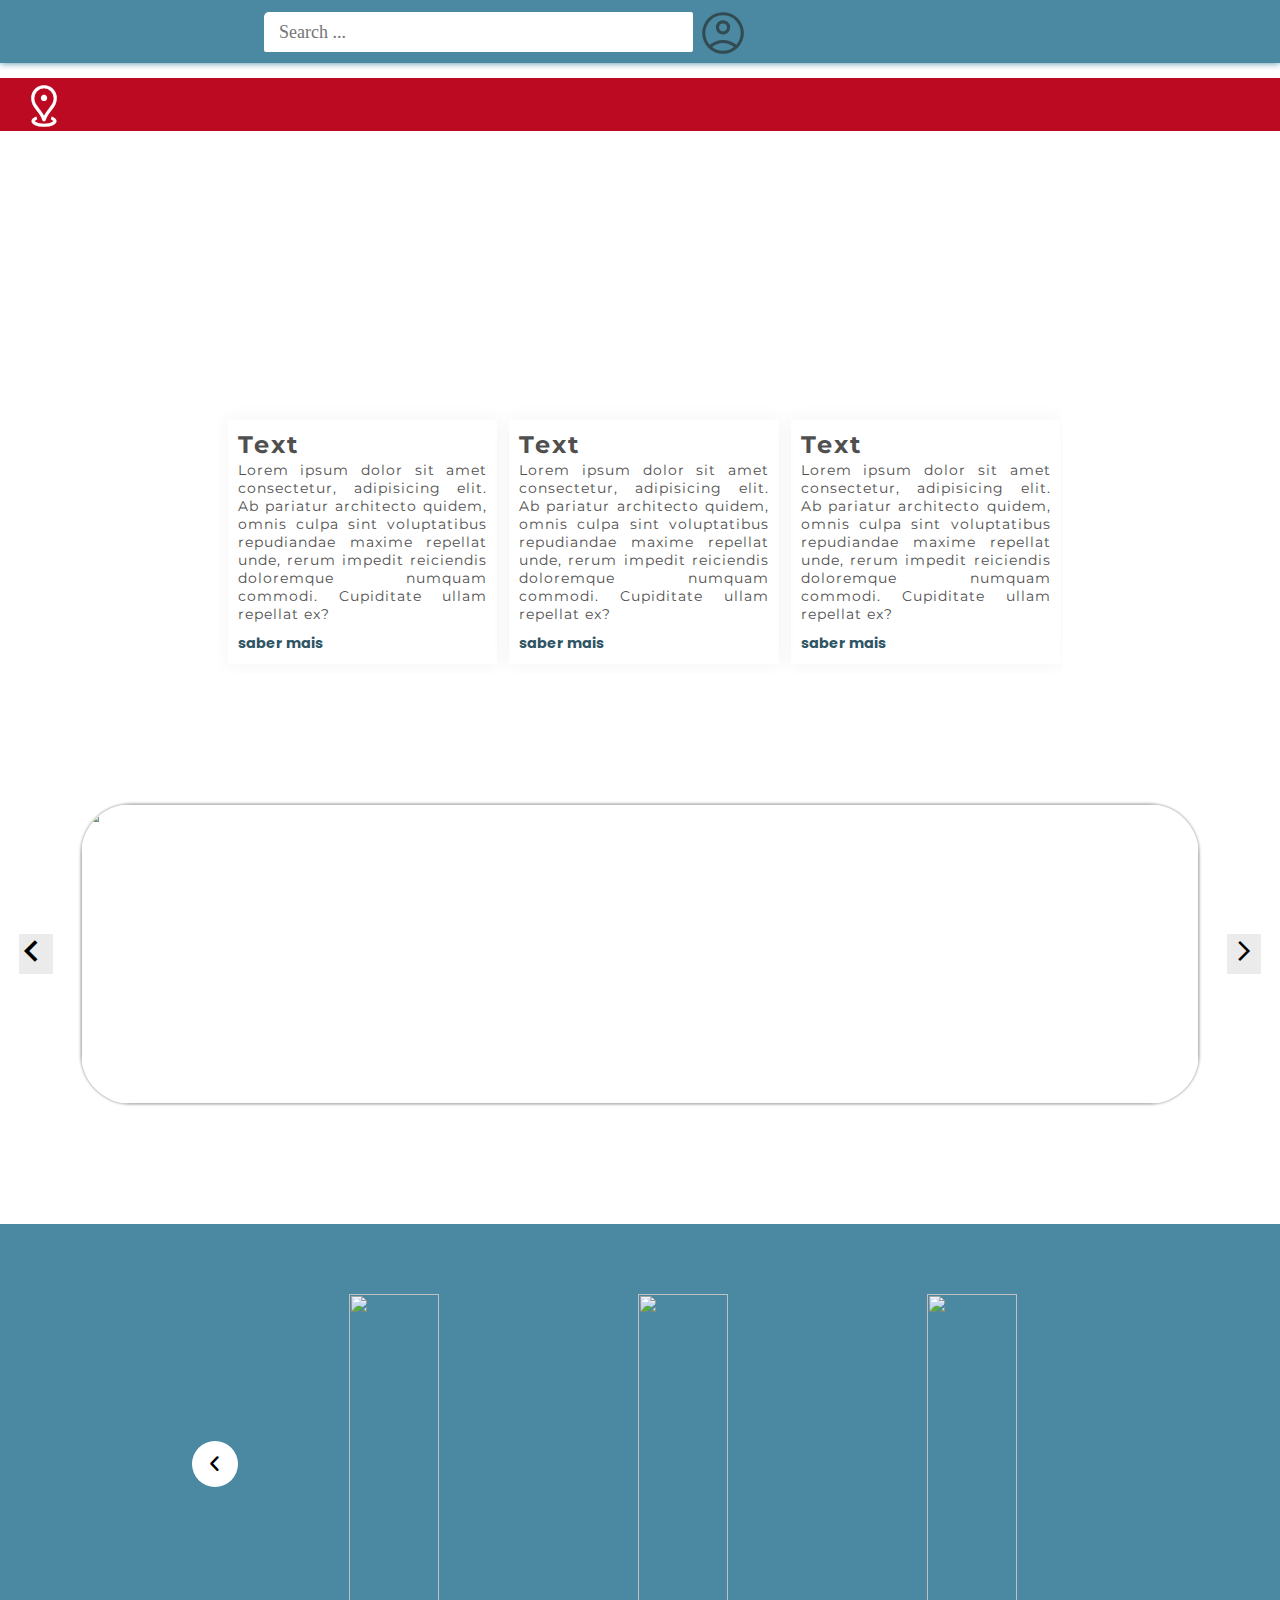
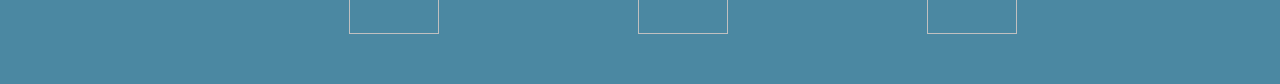
==== Projeto/Index.html @ 2bac86ca "Finallização do `Projeto" ====
<!DOCTYPE html>
<html lang="pt-br">

<head>
  <meta charset="UTF-8">
  <meta name="viewport" content="width=device-width, initial-scale=1.0">
  <title>iFitness</title>
  <link rel="stylesheet" href="https://fonts.googleapis.com/css2?family=Material+Symbols+Outlined:opsz,wght,FILL,GRAD@48,400,0,-25" />
  <link rel="stylesheet" href="css/main.css">
  <link rel="stylesheet" href="https://cdnjs.cloudflare.com/ajax/libs/font-awesome/6.2.0/css/all.min.css">
</head>

<body>
  <header class="cabeçalho">
    <nav class="n1">
      <div class="funcoes">
        <div class="PesuisaConta">
          <div class="barraDePesquisa">
            <input id="inputTexto" type="text" placeholder="Search ...">
            <i class="iPesquisa"></i>
          </div>
          <div class="lista"></div>
          <div class="icons">
            <span class="conta material-symbols-outlined">
              account_circle
            </span>
            <div class="teste">
              <span class="fone material-symbols-outlined">
                headset_mic
              </span>
              <a href="loja.html">
                <span class="bolsa material-symbols-outlined">
                  local_mall
                </span>
              </a>
            </div>
          </div>
        </div>
      </div>
    </nav>
    <nav class="n2">
      <div class="menuLocalizacao">
        <span class="distancia material-symbols-outlined">
          distance
        </span>
      </div>
    </nav>
  </header>
  <main>
    <section class="cards">
      <article class="artigoCards">
        <div class="imgCards">
          <div class="figureCards">
            <img src="#" alt="">
          </div>
          <div class="bodyCards">
            <h2>Text</h2>
            <p>
              Lorem ipsum dolor sit amet consectetur, adipisicing elit. Ab pariatur architecto quidem, omnis culpa sint voluptatibus repudiandae maxime repellat unde, rerum impedit reiciendis doloremque numquam commodi. Cupiditate ullam repellat ex?
            </p>
            <a href="#" class="maisCards">
              saber mais
              <span class="spanCards">
              </span>
            </a>
          </div>
        </div>
      </article>
      <article class="artigoCards">
        <div class="imgCards">
          <div class="figureCards">
            <img src="#" alt="">
          </div>
          <div class="bodyCards">
            <h2>Text</h2>
            <p>
              Lorem ipsum dolor sit amet consectetur, adipisicing elit. Ab pariatur architecto quidem, omnis culpa sint voluptatibus repudiandae maxime repellat unde, rerum impedit reiciendis doloremque numquam commodi. Cupiditate ullam repellat ex?
            </p>
            <a href="#" class="maisCards">
              saber mais
              <span class="spanCards">
              </span>
            </a>
          </div>
        </div>
      </article>
      <article class="artigoCards">
        <div class="imgCards">
          <div class="figureCards">
            <img src="#" alt="">
          </div>
          <div class="bodyCards">
            <h2>Text</h2>
            <p>
              Lorem ipsum dolor sit amet consectetur, adipisicing elit. Ab pariatur architecto quidem, omnis culpa sint voluptatibus repudiandae maxime repellat unde, rerum impedit reiciendis doloremque numquam commodi. Cupiditate ullam repellat ex?
            </p>
            <a href="#" class="maisCards">
              saber mais
              <span class="spanCards">
              </span>
            </a>
          </div>
        </div>
      </article>
    </section>

    <section>
      <div class="cardSlide">
        <div class="nav">
          <button onclick="goPrev()">
            <span class="prev material-symbols-outlined">
              arrow_back_ios
            </span>
          </button>
        </div>
        <div class="main">
          <img src="https://picsum.photos/id/236/1000/500" class="slide" alt="">
          <img src="https://picsum.photos/id/237/1000/500" class="slide" alt="">
          <img src="https://picsum.photos/id/238/1000/500" class="slide" alt="">
          <img src="https://picsum.photos/id/239/1000/500" class="slide" alt="">
        </div>
        <div class="nav">
          <button onclick="goNext()">
            <span class="next material-symbols-outlined">
              arrow_forward_ios
            </span>
          </button>
        </div>
      </div>
    </section>
    <section class="carrosselSlide">
      <div class="wrapper">
        <i id="left" class="fa-solid fa-angle-left"></i>
        <div class="carousel">
          <img src="https://www.corpoevidasuplementos.com.br/images/products/full/14399-whey-protein-concentrado-sabor-baunilha-450g-dux-nutrition.1665502648.jpg" alt="">
          <img src="https://blogeducacaofisica.com.br/wp-content/uploads/2022/06/suplementos-para-iniciantes.jpg" alt="">
          <img src="https://evertonbottega.com.br/wp-content/uploads/2022/08/suplementos.jpeg" alt="">
          <img src="https://encrypted-tbn0.gstatic.com/images?q=tbn:ANd9GcT_LubvS1jydhisNkFHPip2g3XSVmkGTp81RLeDXQehvGR_XKpSfCJwDu4Ih0-zl4a7MHQ&usqp=CAU" alt="">
          <img src="https://encrypted-tbn0.gstatic.com/images?q=tbn:ANd9GcRiEPxxedAzx6Y5Kxstpsn1Obbr2Eu01ClzWHvXaUZpS6yRurOuN1S-eD5UZkhOpUXBqzY&usqp=CAU" alt="">
          <img src="https://encrypted-tbn0.gstatic.com/images?q=tbn:ANd9GcTRXtSTVnu31dNXS4cdWlYtSelgCutHH_pAHg&usqp=CAU" alt="">
          <img src="https://encrypted-tbn0.gstatic.com/images?q=tbn:ANd9GcQgZyIq_RM4-lsydn1y3ZNF5PbzPxT0SKuECg&usqp=CAU" alt="">
          <img src="https://upload.wikimedia.org/wikipedia/commons/c/c9/RONNIE_COLEMAN.jpg" alt="">
          <img src="https://encrypted-tbn0.gstatic.com/images?q=tbn:ANd9GcTAHyltEbISGV0LzEZI76D0NY1WZaveJQFsHD3l1bkHV9WJ8CDp7jPLZuJAFtkBBXRuQ18&usqp=CAU" alt="">
        </div>
        <i id="right" class="fa-solid fa-angle-right"></i>
      </div>
    </section>
  </main>
  <script src="script/script.js"></script>
  <script src="https://kit.fontawesome.com/65f22fe718.js" crossorigin="anonymous"></script>
</body>

</html>
---- Projeto/css/main.css ----
@charset "UTF-8";
@import url('https://fonts.googleapis.com/css2?family=Poppins:wght@300&display=swap');
@import url('https://fonts.googleapis.com/css2?family=Montserrat&family=Poppins:wght@300&display=swap');

:root {
  --azul: #4B88A2;
  --vermelho: #BB0A21;
  --poppins: 'Poppins', sem serifa;
  --montserrat: 'Montserrat', sans-serif;
}

* {
  margin: 0px;
  padding: 0px;
  font-family: 'Times New Roman', Times, serif;
}

body {
  overflow-x: hidden;
}

header.cabeçalho {
  max-width: 100%;
  height: 180px;
}

nav.n1 {
  background-color: var(--azul);
  box-shadow: 0px 0px 7px var(--azul);
  width: 100%;
  height: 63px;
  display: flex;
}

div.funcoes {
  display: flex;
  width: 100%;
  height: 63px;
}

div.PesuisaConta {
  display: flex;
  margin: 8px 0px 0px 254px;
}

div.barraDePesquisa {
  background: #ffffff;
  padding: 10px;
  display: flex;
  align-items: center;
  justify-content: center;
  border-radius: 5px 2px 2px 2px;
  width: 409px;
  height: 20px;
  margin-top: 4px;
  margin-left: 10px;
}

input#inputTexto {
  font-size: 18px;
  border: none;
  outline: none;
  padding: 5px;
  width: 400px;
}

i.iPesquisa {
  color: var(--azul);
  font-size: 25px;
}

div.lista {
  padding: 10px;
  background: white;
  border-radius: 0 0 7px 7px;
  display: none;
  max-height: 200px;
  overflow-y: auto;
}

.icons {
  display: flex;
}

div.teste {
  margin-left: 600px;
}

span.conta {
  font-size: 50px;
  color: #324b52;
  margin-left: 5px;
  cursor: pointer;
}

a.home {
  text-decoration: none;
}

span.home {
  font-size: 50px;
  color: #324b52;
  cursor: pointer;
}

span.fone {
  font-size: 50px;
  color: #324b52;
  cursor: pointer;
}

span.bolsa {
  font-size: 50px;
  color: #324b52;
  cursor: pointer;
}

nav.n2 {
  background-color: var(--vermelho);
  width: 100%;
  max-height: 81px;
  margin: 15px auto;
  display: flex;
}

div.menuLocalizacao {
  display: flex;
  width: 97%;
  margin: 0 auto;
}

span.distancia {
  font-size: 50px;
  color: #ffffff;
  margin: 3px 0px 0px 0px;
  cursor: pointer;
}

section.cards {
  display: flex;
  max-width: 66%;
  margin: 30px auto;
  overflow:hidden;
}

article.artigoCards {
  margin: 10px;
}

div.figureCards {
  background-image: url("https://img.freepik.com/fotos-premium/suplementos-esportivos-e-halteres-fechados-em-um-fundo-escuro-composicao-plana-com-proteina-e_179738-951.jpg?w=2000");
  background-position: center;
  background-size: cover;
  background-repeat: no-repeat;
  height: 200px;
  width: 100%;
  border-radius: 10px 10px 0px 0px;
}

div.bodyCards {
  width: 95.5%;
  text-align: justify;
  margin: 0px auto;
  box-shadow: 0px 0px 20px #f3f3f3;
  padding: 10px;
}

div.bodyCards h2 {
  color: #504f4f;
  font-family: var(--montserrat);
  letter-spacing: 2px;
}

div.bodyCards  p {
  color: #504f4f;
  font-family: var(--montserrat);
  letter-spacing: 1px;
  font-size: .9rem;
  margin: 2px 0px 10px 0px;
}

a.maisCards {
  color: #2f5565;
  font-family: var(--poppins);
  text-decoration: none;
  font-size: .9rem;
  font-weight:  bolder;
}

a.maisCards:hover {
  text-decoration: underline;
}

div.cardSlide {
  display: flex;
  margin: 20px auto;
  width: 97%;
  height: 500px;
  text-align: center;
  align-items: center;
}

div.main {
  width: 90%;
  height: 300px;
  margin: 20px auto;
  box-shadow: 0px 0px 3px grey;
  position: relative;
  overflow: hidden;
  border-radius: 50px;
}

img.slide {
  width: 100%;
  height: 100%;
  transition: 1s;
  position: absolute;
}

div.nav {
  text-align: center;
}

div.nav button {
  font-size: 25px;
  padding: 5px;
  text-decoration: none;
  background-color: rgba(128, 128, 128, 0.162);
  border: none;
  text-align: center;
  align-items: center;
}

span.prev {
  font-weight: bolder;
  cursor: pointer;
}

span.next {
  cursor: pointer;
}

section.carrosselSlide {
  background-color: var(--azul);
  width: 100%;
  height: 100%;
  padding-top: 50px;
  padding-bottom: 30px;
  text-align: center;
  align-items: center;
}

div.wrapper {
  width:70%;
  margin: 20px auto;
  position: relative;
  display: flex;
  align-items: center;
}

div.wrapper i {
  height: 46px;
  width: 46px;
  font-size: 1.2rem;
  cursor: pointer;
  text-align: center;
  line-height: 46px;
  background-color: #fff;
  border-radius: 50%;
}

div.wrapper i:last-child {
  left: 1110px;
  display: none;
}

div.wrapper div.carousel {
  font-size: 0px;
  overflow: hidden;
  cursor: pointer;
  white-space: nowrap;
  scroll-behavior: smooth;
  margin: 0 auto;
  width: 90%;
  height: 100%;
}

div.carousel.dragging {
  cursor: grab;
  scroll-behavior: auto;
}

div.carousel.dragging img {
  pointer-events: none;
}

div.carousel img {
  height: 340px;
  object-fit: cover;
  margin-left: 20px;
  width: calc(100% / 3);
  border-radius: 13px;
}

div.carousel img:first-child {
  margin-left: 0px;
}

/* TELA DE VENDAS */

section.telaVendas {
  max-width: 97%;
  height: 650px;
  margin: 20px auto;
  display: flex;
  box-shadow: 2px 2px 4px grey;
}

div.imgVenda {
  width: 60%;
  height: 100%;
  position: relative;
}

div.imgVenda img {
  width: 100%;
  height: 100%;
  object-fit: cover;
  object-position: top center;
}

div.imgPVenda {
  position: absolute;
  top: 0;
  left: 0;
  width: 20%;
  margin: 10px;
  box-shadow: 0px 0px 2px rgb(124, 124, 124);
}

div.imgPVenda img {
  margin-bottom: 5px;
}

div.bodyVenda {
  width: 40%;
  height: 100%;
}

div.descricaoVenda {
  padding: 10px;
  display: flex;
  text-align: left;
  align-items: baseline;
  position: relative;
}

div.textDescricao h3 {
  text-align: left;
  align-items: center;
  color: var(--azul);
  margin: 0px 10px;
  font-family: var(--poppins);
}

div.icon {
  text-align: center;
  align-items: center;
}

div.icon i.i1 {
  color: var(--vermelho);
  font-size: 1.5rem;
  font-weight: lighter;
  cursor: pointer;
}

div.icon i.i2 {
  color: var(--vermelho);
  font-size: 1.5rem;
  cursor: pointer;
}

div.icon i.i1:hover {
  font-weight: bolder;
  cursor: pointer;
}

div.starDescricao {
  margin-left: 20px;
  margin-top: 10px;
  text-align: left;
  cursor: pointer;
}

div.starDescricao i {
  color: #ffffff;
  font-weight: lighter;
  cursor: pointer;
}

div.starDescricao i:hover {
  color: yellow;
  font-weight: bolder;
  cursor: pointer;
}

div.preco {
  margin-top: 10px;
  text-align: left;
  display: flex;
  align-items: center;
}

div.preco i {
  color: var(--vermelho);
  font-size: 1.5rem;
  margin-right: 10px;
}

div.preco span {
  color: #324b52;
  font-size: 2rem;
  font-weight: bold;
  font-family: var(--montserrat);
}

div.modelos {
  text-align: left;
  padding: 20px;
}

div.modelos p {
  text-align: left;
  color: #324b52;
  margin-bottom: 10px;
  font-family: var(--montserrat);
}

div.imgModelos {
  text-align: left;
  width: 100%;
  display: flex;
  height: 60px;
}

div.imgModelos img {
  width: 50px;
  height: 50px;
  border-radius: 50%;
  margin-left: 10px;
  border: 2px solid black;
}

div.tamanho {
  text-decoration: none;
  border: none;
  margin-top: 20px;
}

div.tamanho span {
  background-color: #d5d5d5;
  border-radius: 50%;
  margin-left: 15px;
  padding: 10px;
}

div.tamanho span:hover {
  border: 2px solid var(--vermelho);
  margin-left: 12px;
}
div.final {
  padding-left: 20px;
  text-align: left;
}

div.comprar {
  display: flex;
}

div.comprar button {
  border: 1px solid white;
  background-color: var(--vermelho);
  color: white;
  padding: 10px;

  cursor: pointer;
}

button.b1 {
  margin-right: 10px;
  font-weight: bold;
  font-family: var(--montserrat);
  letter-spacing: 2px;
  text-transform: uppercase;
}

div.textoFinal {
  margin-top: 10px;
  text-align: left;
  align-items: baseline;
}

div.textoFinal p {
  font-family: var(--montserrat);
  color: #324b52;
}
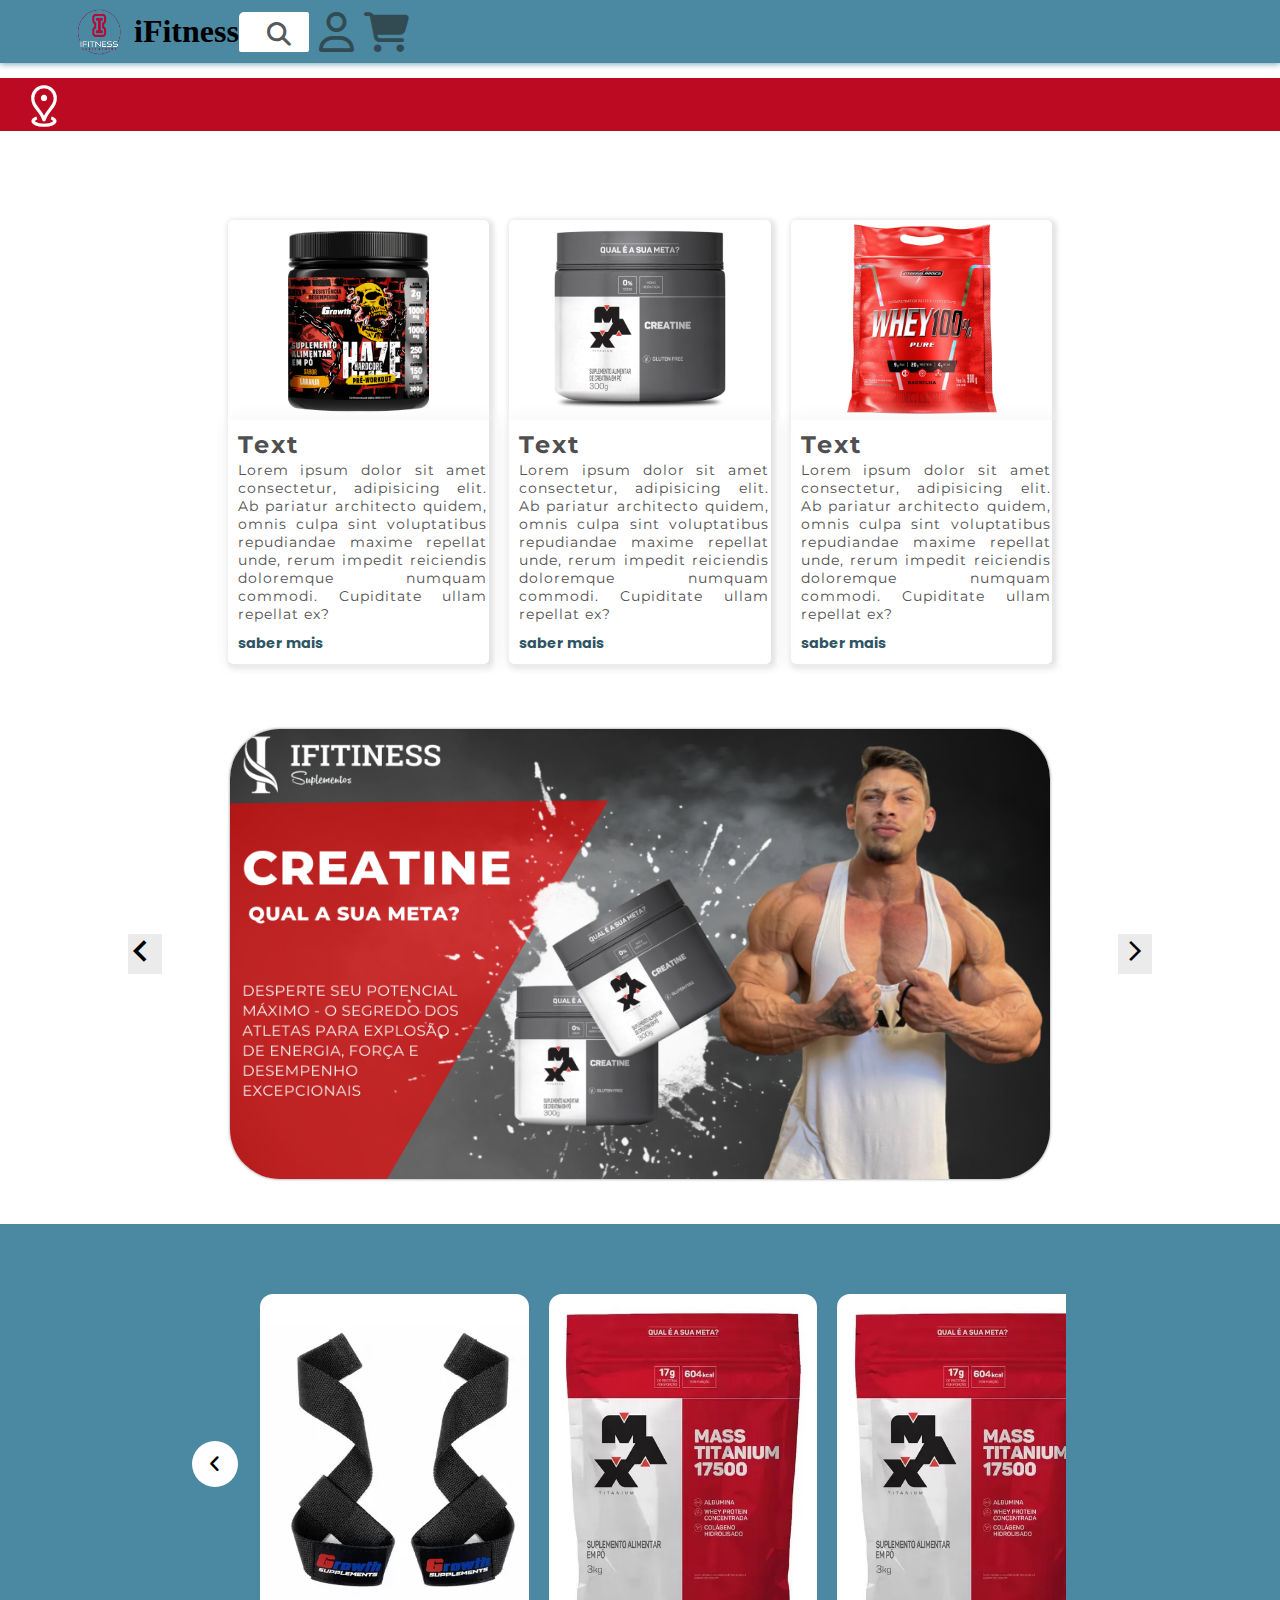
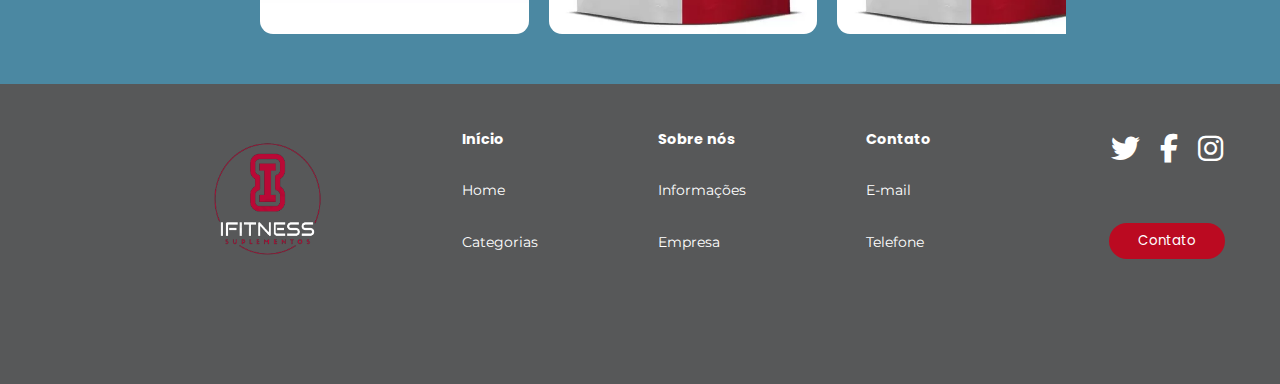
==== commit 953d2cf3: "Alterações" ====
--- a/Projeto/Index.html
+++ b/Projeto/Index.html
@@ -14,26 +14,31 @@
   <header class="cabeçalho">
     <nav class="n1">
       <div class="funcoes">
+        <div class="logo">
+          <img class="logo" src="img/Logo.png" alt="Logo do site">  
+          <h1>iFitness</h1>  
+        </div>
         <div class="PesuisaConta">
           <div class="barraDePesquisa">
             <input id="inputTexto" type="text" placeholder="Search ...">
-            <i class="iPesquisa"></i>
-          </div>
-          <div class="lista"></div>
+            <a class="search-btn" href="#">
+              <i class="fa-solid fa-magnifying-glass"></i>
+            </a>
+          </div>
           <div class="icons">
-            <span class="conta material-symbols-outlined">
-              account_circle
-            </span>
-            <div class="teste">
+            <i class="conta fa-regular fa-user"></i>
+            <a href="compra.html">
+              <i class="carrinho fa-solid fa-cart-shopping"></i>
+            </a>
+            
+            <!-- <div class="teste">
               <span class="fone material-symbols-outlined">
                 headset_mic
               </span>
-              <a href="loja.html">
-                <span class="bolsa material-symbols-outlined">
-                  local_mall
-                </span>
-              </a>
-            </div>
+              <span class="bolsa material-symbols-outlined">
+                local_mall
+              </span>
+            </div> -->
           </div>
         </div>
       </div>
@@ -50,7 +55,7 @@
     <section class="cards">
       <article class="artigoCards">
         <div class="imgCards">
-          <div class="figureCards">
+          <div class="figureCards1">
             <img src="#" alt="">
           </div>
           <div class="bodyCards">
@@ -68,7 +73,7 @@
       </article>
       <article class="artigoCards">
         <div class="imgCards">
-          <div class="figureCards">
+          <div class="figureCards2">
             <img src="#" alt="">
           </div>
           <div class="bodyCards">
@@ -86,7 +91,7 @@
       </article>
       <article class="artigoCards">
         <div class="imgCards">
-          <div class="figureCards">
+          <div class="figureCards3">
             <img src="#" alt="">
           </div>
           <div class="bodyCards">
@@ -114,10 +119,10 @@
           </button>
         </div>
         <div class="main">
-          <img src="https://picsum.photos/id/236/1000/500" class="slide" alt="">
-          <img src="https://picsum.photos/id/237/1000/500" class="slide" alt="">
-          <img src="https://picsum.photos/id/238/1000/500" class="slide" alt="">
-          <img src="https://picsum.photos/id/239/1000/500" class="slide" alt="">
+          <img src="img/imgRamon.png" class="slide" alt="">
+          <img src="img/imgBalanca.png" class="slide" alt="">
+          <img src="img/imgCopo.png" class="slide" alt="">
+          <img src="img/imgScoop.webp" class="slide" alt="">
         </div>
         <div class="nav">
           <button onclick="goNext()">
@@ -132,20 +137,67 @@
       <div class="wrapper">
         <i id="left" class="fa-solid fa-angle-left"></i>
         <div class="carousel">
-          <img src="https://www.corpoevidasuplementos.com.br/images/products/full/14399-whey-protein-concentrado-sabor-baunilha-450g-dux-nutrition.1665502648.jpg" alt="">
-          <img src="https://blogeducacaofisica.com.br/wp-content/uploads/2022/06/suplementos-para-iniciantes.jpg" alt="">
-          <img src="https://evertonbottega.com.br/wp-content/uploads/2022/08/suplementos.jpeg" alt="">
-          <img src="https://encrypted-tbn0.gstatic.com/images?q=tbn:ANd9GcT_LubvS1jydhisNkFHPip2g3XSVmkGTp81RLeDXQehvGR_XKpSfCJwDu4Ih0-zl4a7MHQ&usqp=CAU" alt="">
-          <img src="https://encrypted-tbn0.gstatic.com/images?q=tbn:ANd9GcRiEPxxedAzx6Y5Kxstpsn1Obbr2Eu01ClzWHvXaUZpS6yRurOuN1S-eD5UZkhOpUXBqzY&usqp=CAU" alt="">
-          <img src="https://encrypted-tbn0.gstatic.com/images?q=tbn:ANd9GcTRXtSTVnu31dNXS4cdWlYtSelgCutHH_pAHg&usqp=CAU" alt="">
-          <img src="https://encrypted-tbn0.gstatic.com/images?q=tbn:ANd9GcQgZyIq_RM4-lsydn1y3ZNF5PbzPxT0SKuECg&usqp=CAU" alt="">
-          <img src="https://upload.wikimedia.org/wikipedia/commons/c/c9/RONNIE_COLEMAN.jpg" alt="">
-          <img src="https://encrypted-tbn0.gstatic.com/images?q=tbn:ANd9GcTAHyltEbISGV0LzEZI76D0NY1WZaveJQFsHD3l1bkHV9WJ8CDp7jPLZuJAFtkBBXRuQ18&usqp=CAU" alt="">
+          <img src="img/imgStrep.webp" alt="">
+          <img src="img/imgSuplemento.webp" alt="">
+          <img src="img/imgSuplemento.webp" alt="">
+          <img src="img/imgWhey.webp" alt="">
+          <img src="img/imgScoop.webp" alt="">
+          <img src="img/imgWheyProtein.jpg" alt="">
+          <img src="img/imgWheyPure.jpg" alt="">
+          <img src="img/imgCopo.png" alt="">
+          <img src="img/imgPreTreino.png" alt="">
         </div>
         <i id="right" class="fa-solid fa-angle-right"></i>
       </div>
     </section>
   </main>
+  <footer class="footer">
+    
+      <div class="rodapé">
+        <div class="Logo">
+          <img src="img/Logo.png" alt="">
+        </div>
+        <div class="inicio">
+          <h3>
+            Início
+          </h3>
+          <a href="#">Home</a>
+          <a href="#">Categorias</a>
+        </div>
+        <div class="inicio">
+          <h3>
+            Sobre nós
+          </h3>
+          <a href="#">Informações</a>
+          <a href="#">Empresa</a>
+        </div>
+        <div class="inicio">
+          <h3>
+            Contato
+          </h3>
+          <a href="">E-mail</a>
+          <a href="">Telefone</a>
+        </div>
+        <div class="Contatos">
+          <div class="RedesSociais">
+            <div class="Twitter">
+              <i class="fa-brands fa-twitter"></i>
+            </div>
+            <div class="Facebook">
+              <i class="fa-brands fa-facebook-f"></i>
+            </div>
+            <div class="Instagram">
+              <i class="fa-brands fa-instagram"></i>
+            </div>
+          </div>
+          <div>
+            <button>
+              Contato
+            </button>
+          </div>
+        </div>
+      </div>
+  </footer>
   <script src="script/script.js"></script>
   <script src="https://kit.fontawesome.com/65f22fe718.js" crossorigin="anonymous"></script>
 </body>
--- a/Projeto/css/main.css
+++ b/Projeto/css/main.css
@@ -5,6 +5,7 @@
 :root {
   --azul: #4B88A2;
   --vermelho: #BB0A21;
+  --cinza: #575859;
   --poppins: 'Poppins', sem serifa;
   --montserrat: 'Montserrat', sans-serif;
 }
@@ -29,31 +30,40 @@
   box-shadow: 0px 0px 7px var(--azul);
   width: 100%;
   height: 63px;
-  display: flex;
+  align-items: center;
 }
 
 div.funcoes {
-  display: flex;
-  width: 100%;
+  width: 90%;
   height: 63px;
+  margin: 0 auto;
+  display: flex;
+  align-items: center;
+}
+
+div.logo {
+  height: 60px;
+  align-items: center;
+  display: flex;
+}
+
+img.logo {
+  height: 60px;
+  width: 60px;
+  margin: 5px;
 }
 
 div.PesuisaConta {
-  display: flex;
-  margin: 8px 0px 0px 254px;
+  margin: 10px 0px;
+  /* margin-left: 80%; */
+  display: flex;
 }
 
 div.barraDePesquisa {
   background: #ffffff;
   padding: 10px;
-  display: flex;
-  align-items: center;
-  justify-content: center;
   border-radius: 5px 2px 2px 2px;
-  width: 409px;
   height: 20px;
-  margin-top: 4px;
-  margin-left: 10px;
 }
 
 input#inputTexto {
@@ -61,22 +71,42 @@
   border: none;
   outline: none;
   padding: 5px;
-  width: 400px;
-}
-
-i.iPesquisa {
-  color: var(--azul);
-  font-size: 25px;
-}
-
-div.lista {
+  width: 0px;
+  transition: 0.4s;
+  text-decoration: none;
+  height: 20px
+}
+
+a.search-btn {
+  color: #333;
+  float: right;
+  width: 40px;
+  height: 40px;
+  align-items: center;
+  transition: 5s;
+  text-align: center;
+  align-items: center;
+  text-decoration: none;
+}
+
+a.search-btn i {
+  color: var(--cinza);
+  font-size: 1.5rem;
+}
+
+div.barraDePesquisa:hover > input#inputTexto {
+  width: 246px;
+  padding: 0 6px;
+}
+
+/* div.lista {
   padding: 10px;
   background: white;
   border-radius: 0 0 7px 7px;
   display: none;
   max-height: 200px;
   overflow-y: auto;
-}
+} */
 
 .icons {
   display: flex;
@@ -86,10 +116,17 @@
   margin-left: 600px;
 }
 
-span.conta {
-  font-size: 50px;
-  color: #324b52;
-  margin-left: 5px;
+i.conta {
+  font-size: 2.5rem;
+  color: #324b52;
+  margin-left: 10px;
+  cursor: pointer;
+}
+
+i.carrinho {
+  font-size: 2.5rem;
+  color: #324b52;
+  margin-left: 10px;
   cursor: pointer;
 }
 
@@ -141,16 +178,38 @@
   max-width: 66%;
   margin: 30px auto;
   overflow:hidden;
-}
+ }
 
 article.artigoCards {
   margin: 10px;
-}
-
-div.figureCards {
-  background-image: url("https://img.freepik.com/fotos-premium/suplementos-esportivos-e-halteres-fechados-em-um-fundo-escuro-composicao-plana-com-proteina-e_179738-951.jpg?w=2000");
+  border-radius: 5px;
+  box-shadow: 2px 2px 5px 3px #e5e4e4;
+}
+
+div.figureCards1 {
+  background-image: url("../img/imgPreTreino.png");
   background-position: center;
-  background-size: cover;
+  background-size: contain;
+  background-repeat: no-repeat;
+  height: 200px;
+  width: 100%;
+  border-radius: 10px 10px 0px 0px;
+}
+
+div.figureCards2 {
+  background-image: url("../img/imgCreatina.jpg");
+  background-position: center;
+  background-size: contain;
+  background-repeat: no-repeat;
+  height: 200px;
+  width: 100%;
+  border-radius: 10px 10px 0px 0px;
+}
+
+div.figureCards3 {
+  background-image: url("../img/imgWhey.webp");
+  background-position: center;
+  background-size: contain;
   background-repeat: no-repeat;
   height: 200px;
   width: 100%;
@@ -194,15 +253,15 @@
 div.cardSlide {
   display: flex;
   margin: 20px auto;
-  width: 97%;
+  width: 80%;
   height: 500px;
   text-align: center;
   align-items: center;
 }
 
 div.main {
-  width: 90%;
-  height: 300px;
+  width: 80%;
+  height: 450px;
   margin: 20px auto;
   box-shadow: 0px 0px 3px grey;
   position: relative;
@@ -213,6 +272,7 @@
 img.slide {
   width: 100%;
   height: 100%;
+  object-position: center;
   transition: 1s;
   position: absolute;
 }
@@ -305,6 +365,114 @@
 div.carousel img:first-child {
   margin-left: 0px;
 }
+
+footer.footer {
+  background-color: var(--cinza);
+  width: 100%;
+  height: 300px;
+}
+
+div.rodapé {
+  display: flex;
+  text-align: center;
+  width: 70%;
+  margin: 0 auto;
+}
+
+div.Logo {
+  margin: 40px 40px 40px 0px;
+}
+
+div.Logo img {
+  height: 150px;
+  width: 150px;
+}
+
+div.inicio {
+  display: grid;
+  text-align: left;
+  margin: 40px 40px 40px 80px;
+}
+
+div.inicio h3 {
+  color: white;
+  font-family: var(--poppins);
+  font-size: .9rem;
+  line-height: 30px;
+}
+
+div.inicio a {
+  text-decoration: none;
+  color: white;
+  font-family: var(--montserrat);
+  font-size: .9rem;
+  line-height: 30px;
+}
+
+div.inicio a:hover {
+  text-decoration: underline;
+}
+
+div.Contatos {
+  display: grid;
+  padding-top: 10px;
+  text-align: center;
+  margin-left: 100px;
+}
+
+div.RedesSociais {
+  display: flex;
+  margin: 40px 40px 0px 40px;
+}
+
+div.Twitter {
+  margin-right: 20px;
+  cursor: pointer;
+}
+
+div.Facebook {
+  margin-right: 20px;
+  cursor: pointer;
+}
+
+div.Instagram {
+  cursor: pointer;
+}
+
+div.Twitter i:hover {
+  color: var(--vermelho);
+  transition: .3s;
+}
+
+div.Facebook i:hover {
+  color: var(--vermelho);
+  transition: .3s;
+}
+
+div.Instagram i:hover {
+  color: var(--vermelho);
+  transition: .3s;
+}
+
+div.RedesSociais i {
+  color: white;
+  font-size: 1.8rem;
+}
+
+div.Contatos button {
+  background-color: var(--vermelho);
+  color: white;
+  width: 60%;
+  margin: 0 auto;
+  padding: 8px;
+  font-family: var(--poppins);
+  border-radius: 20px;
+  text-decoration: none;
+  border: none;
+  cursor: pointer;
+}
+
+
 
 /* TELA DE VENDAS */
 
@@ -394,9 +562,10 @@
 }
 
 div.starDescricao i {
-  color: #ffffff;
+  color: yellow;
   font-weight: lighter;
   cursor: pointer;
+  font-size: 1.5rem;
 }
 
 div.starDescricao i:hover {
@@ -416,6 +585,10 @@
   color: var(--vermelho);
   font-size: 1.5rem;
   margin-right: 10px;
+}
+
+div.preco i:hover {
+  color: var(--vermelho);
 }
 
 div.preco span {
@@ -450,6 +623,7 @@
   border-radius: 50%;
   margin-left: 10px;
   border: 2px solid black;
+  cursor: pointer;
 }
 
 div.tamanho {
@@ -463,11 +637,13 @@
   border-radius: 50%;
   margin-left: 15px;
   padding: 10px;
+  cursor: pointer;
 }
 
 div.tamanho span:hover {
   border: 2px solid var(--vermelho);
   margin-left: 12px;
+  cursor: pointer;
 }
 div.final {
   padding-left: 20px;
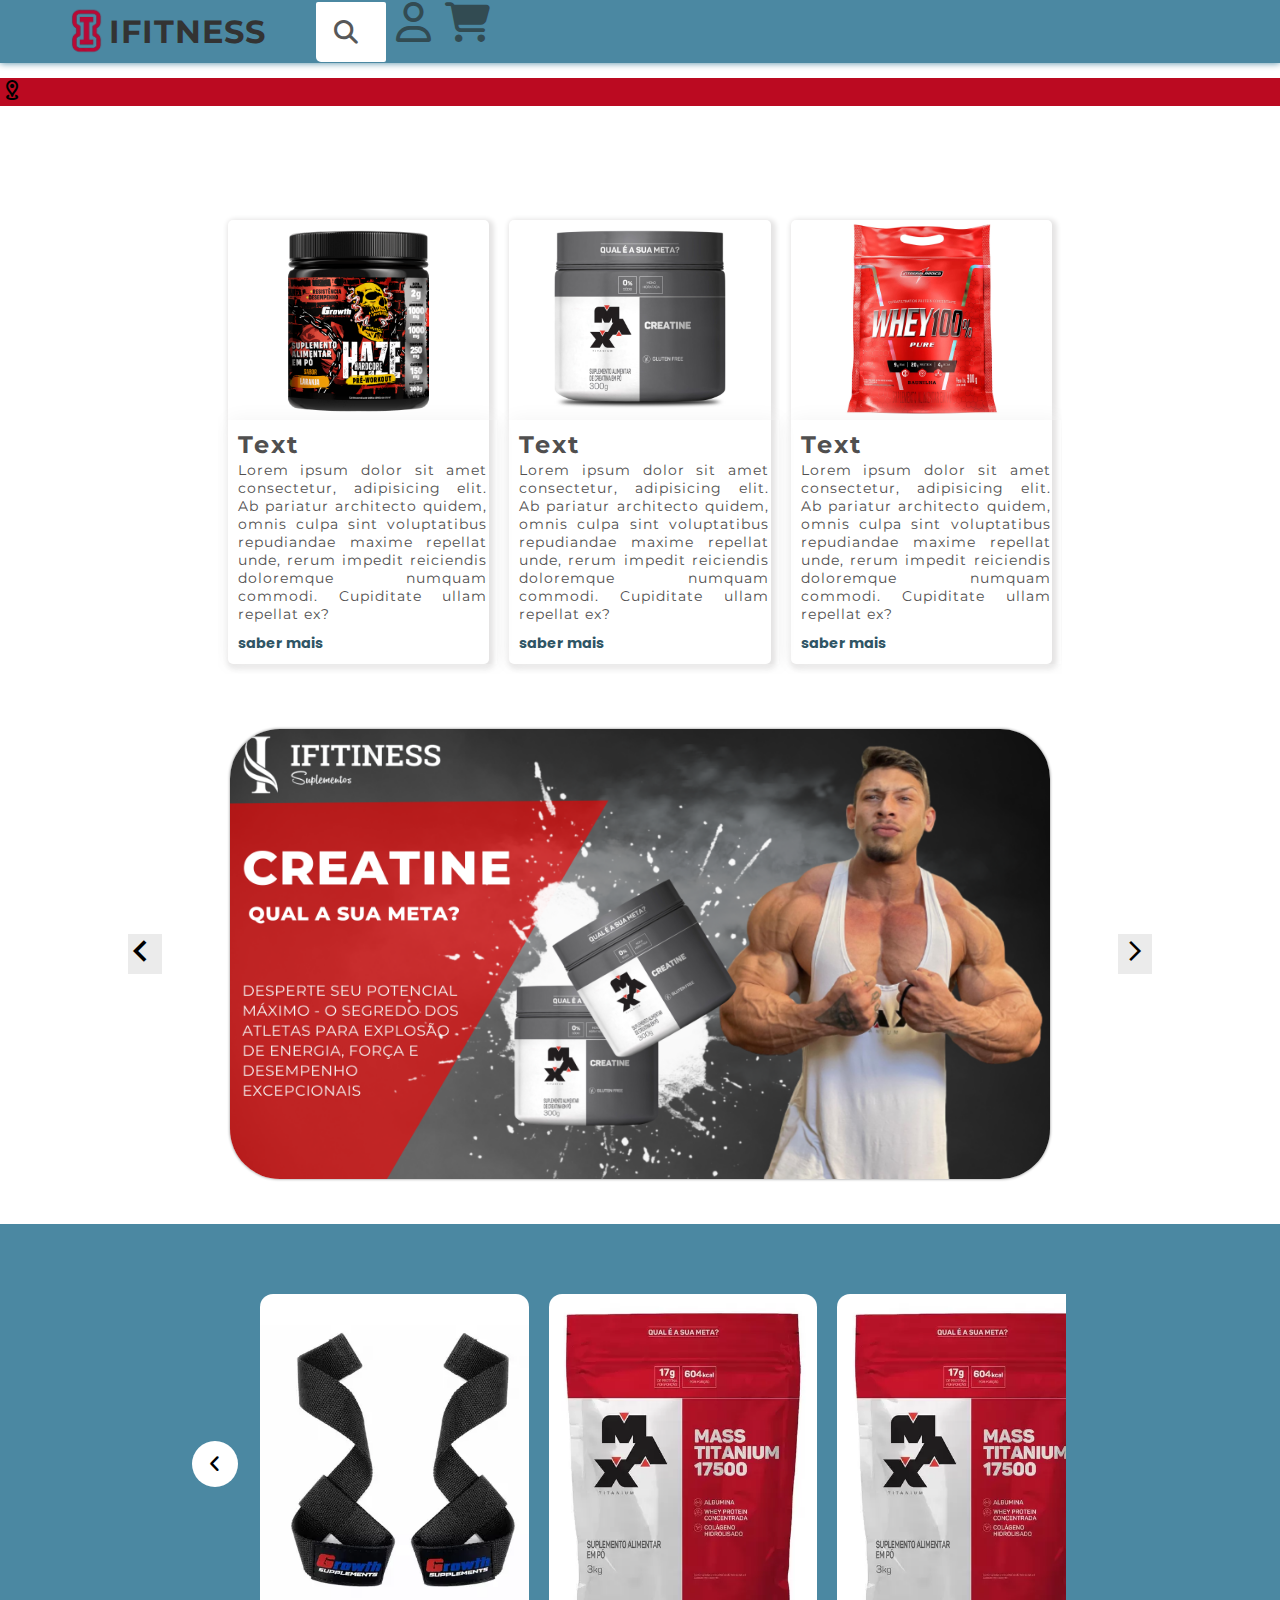
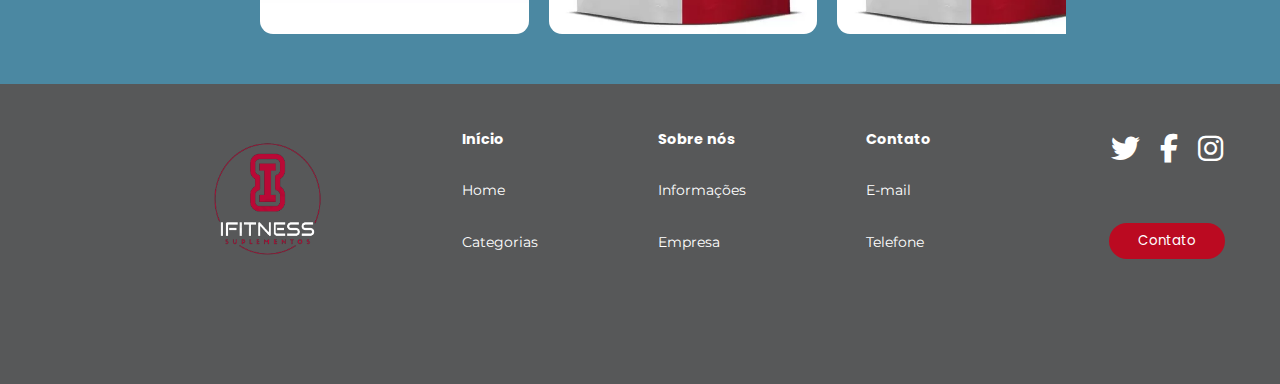
==== commit ccfdc58c: "n" ====
--- a/Projeto/Index.html
+++ b/Projeto/Index.html
@@ -15,30 +15,23 @@
     <nav class="n1">
       <div class="funcoes">
         <div class="logo">
-          <img class="logo" src="img/Logo.png" alt="Logo do site">  
+          <img src="img/i.png" alt="Logo do site">  
           <h1>iFitness</h1>  
         </div>
         <div class="PesuisaConta">
           <div class="barraDePesquisa">
-            <input id="inputTexto" type="text" placeholder="Search ...">
             <a class="search-btn" href="#">
               <i class="fa-solid fa-magnifying-glass"></i>
             </a>
-          </div>
+            <input id="inputTexto" type="text" placeholder="Search ...">
+          </div>                          
           <div class="icons">
             <i class="conta fa-regular fa-user"></i>
             <a href="compra.html">
               <i class="carrinho fa-solid fa-cart-shopping"></i>
             </a>
             
-            <!-- <div class="teste">
-              <span class="fone material-symbols-outlined">
-                headset_mic
-              </span>
-              <span class="bolsa material-symbols-outlined">
-                local_mall
-              </span>
-            </div> -->
+            
           </div>
         </div>
       </div>
--- a/Projeto/css/main.css
+++ b/Projeto/css/main.css
@@ -45,25 +45,79 @@
   height: 60px;
   align-items: center;
   display: flex;
-}
-
-img.logo {
-  height: 60px;
-  width: 60px;
+  margin-right: 50px;
+}
+
+div.logo img {
+  height: 50px;
+  width: 35px;
   margin: 5px;
+}
+
+div.logo h1 {
+  color: #333;
+  font-family: var(--montserrat);
+  font-weight: bolder;
+  letter-spacing: 1px;
+  font-size: 2rem;
+  text-transform: uppercase;
 }
 
 div.PesuisaConta {
   margin: 10px 0px;
   /* margin-left: 80%; */
   display: flex;
+  position: relative;
+}
+
+/* div.lista {
+  padding: 10px;
+  background: white;
+  border-radius: 0 0 7px 7px;
+  display: none;
+  max-height: 200px;
+  overflow-y: auto;
+} */
+
+i.conta {
+  font-size: 2.5rem;
+  color: #324b52;
+  margin-left: 10px;
+  cursor: pointer;
+}
+
+i.carrinho {
+  font-size: 2.5rem;
+  color: #324b52;
+  margin-left: 10px;
+  cursor: pointer;
+}
+
+nav.n2 {
+  background-color: var(--vermelho);
+  width: 100%;
+  max-height: 81px;
+  margin: 15px auto;
+  display: flex;
+}
+
+div.pesquisar {
+  background-color: yellow;
+  margin: 0 auto;
+  width: 90%;
+  background-color: yellow;
 }
 
 div.barraDePesquisa {
   background: #ffffff;
   padding: 10px;
-  border-radius: 5px 2px 2px 2px;
-  height: 20px;
+  border-radius: 2px 2px 2px 5px; /* Ajustado o raio da borda para a esquerda */
+  height: 40px;
+  position: relative;
+  display: flex;
+  justify-content: flex-end;
+  align-items: center;
+  overflow: hidden; /* Adicionado overflow: hidden; para ocultar o input quando não estiver em foco */
 }
 
 input#inputTexto {
@@ -74,18 +128,19 @@
   width: 0px;
   transition: 0.4s;
   text-decoration: none;
-  height: 20px
+  height: 20px;
+  position: relative;
+  margin-left: auto; /* Mover o input para a extremidade direita */
 }
 
 a.search-btn {
   color: #333;
-  float: right;
   width: 40px;
   height: 40px;
-  align-items: center;
-  transition: 5s;
-  text-align: center;
-  align-items: center;
+  display: flex;
+  justify-content: center;
+  align-items: center;
+  transition: 0.5s;
   text-decoration: none;
 }
 
@@ -97,80 +152,7 @@
 div.barraDePesquisa:hover > input#inputTexto {
   width: 246px;
   padding: 0 6px;
-}
-
-/* div.lista {
-  padding: 10px;
-  background: white;
-  border-radius: 0 0 7px 7px;
-  display: none;
-  max-height: 200px;
-  overflow-y: auto;
-} */
-
-.icons {
-  display: flex;
-}
-
-div.teste {
-  margin-left: 600px;
-}
-
-i.conta {
-  font-size: 2.5rem;
-  color: #324b52;
-  margin-left: 10px;
-  cursor: pointer;
-}
-
-i.carrinho {
-  font-size: 2.5rem;
-  color: #324b52;
-  margin-left: 10px;
-  cursor: pointer;
-}
-
-a.home {
-  text-decoration: none;
-}
-
-span.home {
-  font-size: 50px;
-  color: #324b52;
-  cursor: pointer;
-}
-
-span.fone {
-  font-size: 50px;
-  color: #324b52;
-  cursor: pointer;
-}
-
-span.bolsa {
-  font-size: 50px;
-  color: #324b52;
-  cursor: pointer;
-}
-
-nav.n2 {
-  background-color: var(--vermelho);
-  width: 100%;
-  max-height: 81px;
-  margin: 15px auto;
-  display: flex;
-}
-
-div.menuLocalizacao {
-  display: flex;
-  width: 97%;
-  margin: 0 auto;
-}
-
-span.distancia {
-  font-size: 50px;
-  color: #ffffff;
-  margin: 3px 0px 0px 0px;
-  cursor: pointer;
+  margin-left: 0; /* Quando a barra de pesquisa está em foco, ajusta o margin-left para 0 para expandir para a esquerda */
 }
 
 section.cards {
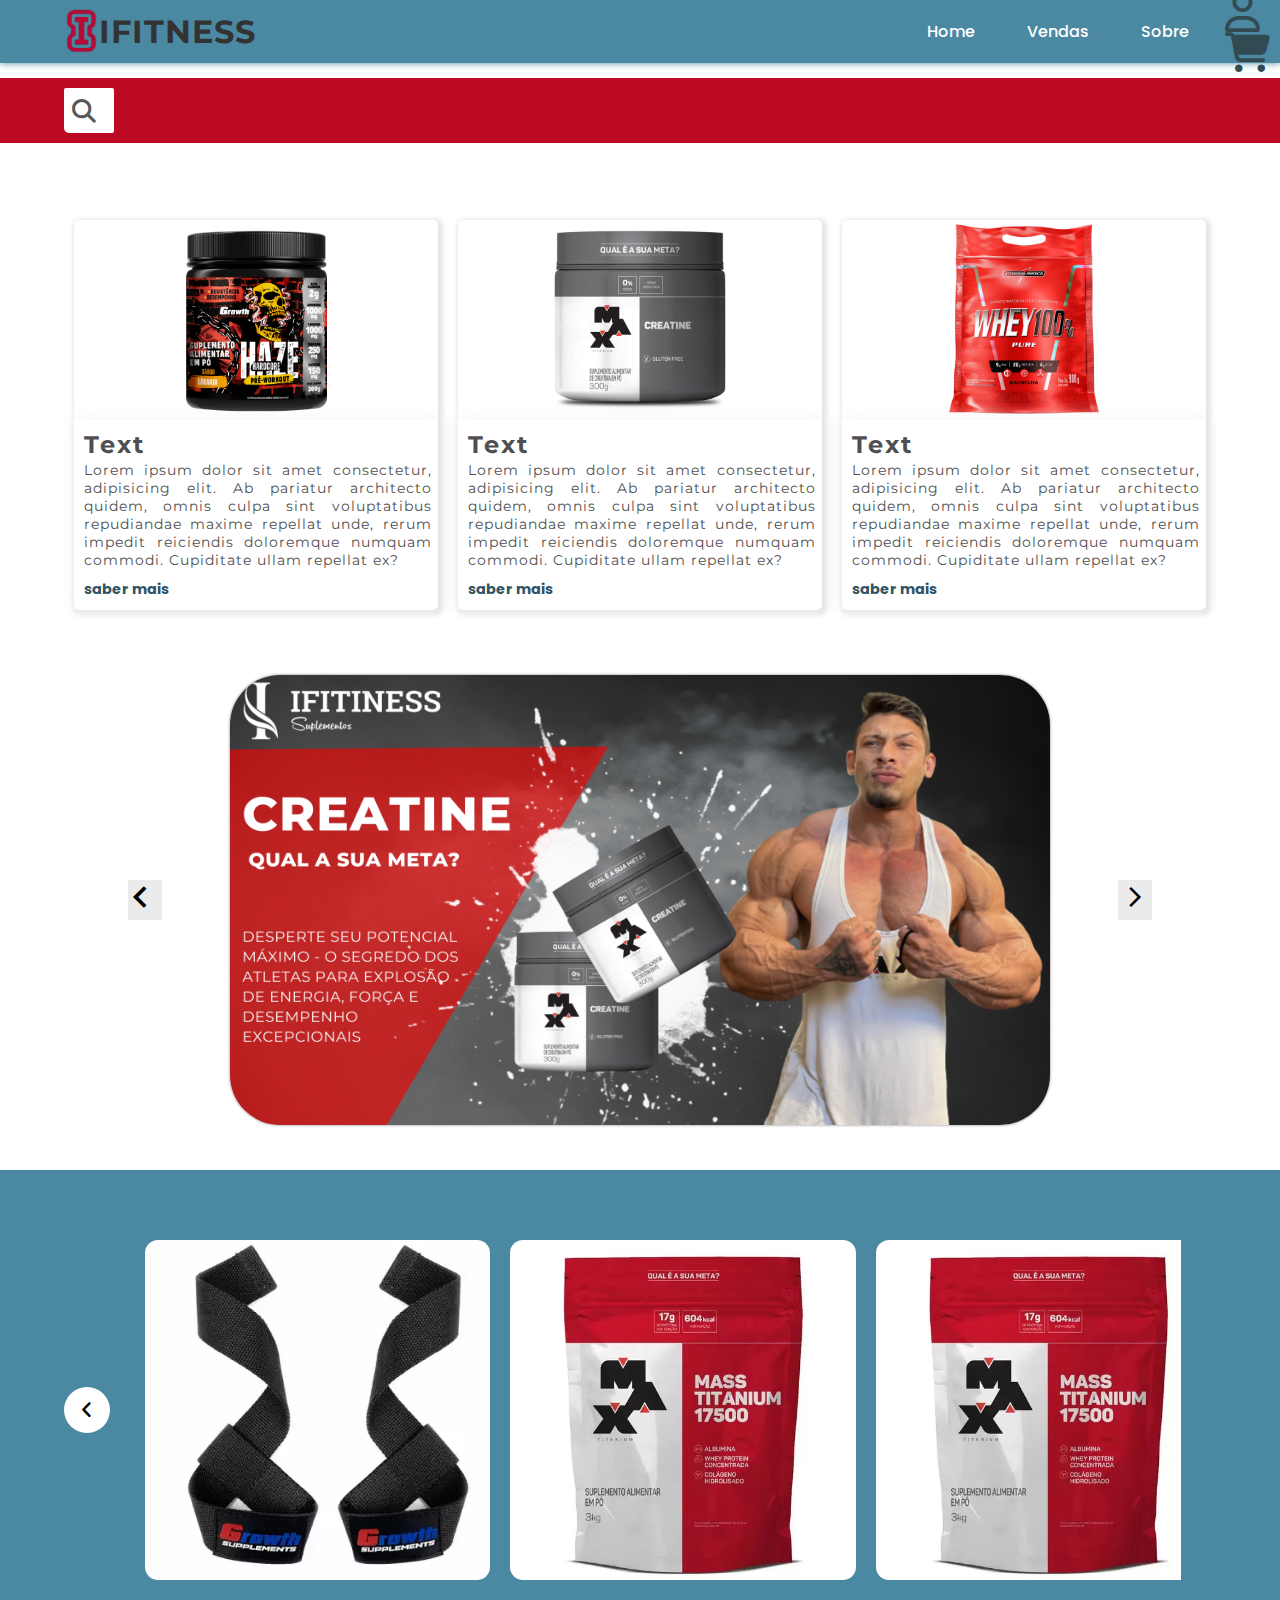
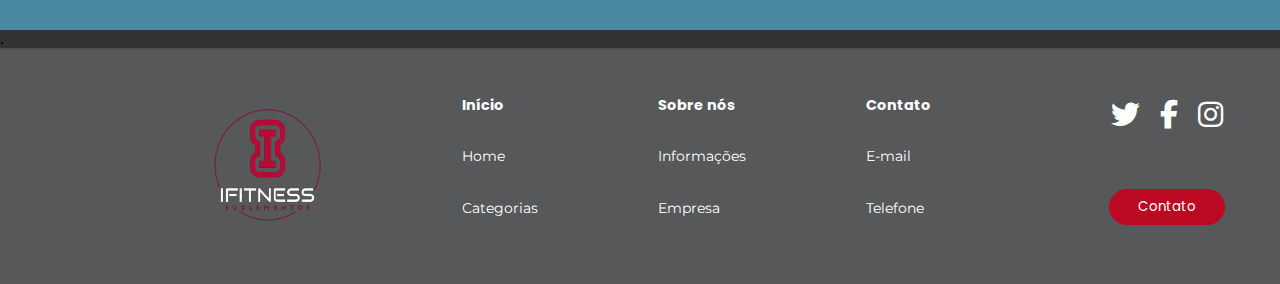
==== commit 87efa0df: "Finalizei a página de vendas" ====
--- a/Projeto/Index.html
+++ b/Projeto/Index.html
@@ -18,29 +18,28 @@
           <img src="img/i.png" alt="Logo do site">  
           <h1>iFitness</h1>  
         </div>
-        <div class="PesuisaConta">
-          <div class="barraDePesquisa">
-            <a class="search-btn" href="#">
-              <i class="fa-solid fa-magnifying-glass"></i>
-            </a>
-            <input id="inputTexto" type="text" placeholder="Search ...">
-          </div>                          
+        <div class="MenuConta"> 
+          <nav class="nav">
+            <a href="Index.html" class="nav-item" active-color="#ffffff">Home</a>
+            <a href="compra.html" class="nav-item" active-color="#ffffff">Vendas</a>
+            <a href="#" class="nav-item" active-color="#ffffff">Sobre</a>
+            <span class="nav-indicator"></span>
+          </nav>
           <div class="icons">
             <i class="conta fa-regular fa-user"></i>
-            <a href="compra.html">
-              <i class="carrinho fa-solid fa-cart-shopping"></i>
-            </a>
-            
-            
+            <i class="carrinho fa-solid fa-cart-shopping"></i>
           </div>
         </div>
       </div>
     </nav>
     <nav class="n2">
-      <div class="menuLocalizacao">
-        <span class="distancia material-symbols-outlined">
-          distance
-        </span>
+      <div class="pesquisar">
+        <div class="barraDePesquisa">
+          <a class="search-btn" href="#">
+            <i class="fa-solid fa-magnifying-glass"></i>
+          </a>
+          <input id="inputTexto" type="text" placeholder="Search ...">
+        </div>
       </div>
     </nav>
   </header>
@@ -145,7 +144,9 @@
     </section>
   </main>
   <footer class="footer">
-    
+    <div class="linha">
+      .
+    </div>
       <div class="rodapé">
         <div class="Logo">
           <img src="img/Logo.png" alt="">
--- a/Projeto/css/main.css
+++ b/Projeto/css/main.css
@@ -45,13 +45,12 @@
   height: 60px;
   align-items: center;
   display: flex;
-  margin-right: 50px;
+  margin-right: 56%;
 }
 
 div.logo img {
   height: 50px;
   width: 35px;
-  margin: 5px;
 }
 
 div.logo h1 {
@@ -63,21 +62,65 @@
   text-transform: uppercase;
 }
 
-div.PesuisaConta {
+div.MenuConta {
   margin: 10px 0px;
-  /* margin-left: 80%; */
-  display: flex;
-  position: relative;
-}
-
-/* div.lista {
-  padding: 10px;
-  background: white;
-  border-radius: 0 0 7px 7px;
-  display: none;
-  max-height: 200px;
-  overflow-y: auto;
-} */
+  display: flex;
+  position: relative;
+  align-items: center;
+  float: right;
+}
+
+nav.nav {
+  display: inline-flex;
+  position: relative;
+  max-width: 100%;
+  background-color: transparent;
+}
+
+.nav-item {
+  color: white;
+  padding: 20px;
+  text-decoration: none;
+  transition: .3s;
+  margin: 0 6px;
+  z-index: 1;
+  font-family: var(--poppins);
+  font-weight: 500;
+  position: relative;
+  
+  &:before {
+    content: "";
+    position: absolute;
+    bottom: -6px;
+    left: 0;
+    width: 100%;
+    height: 5px;
+    background-color: #dfe2ea;
+    border-radius: 8px 8px 0 0;
+    opacity: 0;
+    transition: .3s;
+  }
+}
+
+.nav-item:not(.is-active):hover:before {
+  opacity: 1;
+  bottom: 0;
+}
+
+.nav-item:not(.is-active):hover { 
+  color: #333; 
+}
+
+.nav-indicator {
+  position: absolute;
+  left: 0;
+  bottom: 0;
+  height: 4px;
+  transition: .4s;
+  height: 5px;
+  z-index: 1;
+  border-radius: 8px 8px 0 0;
+}
 
 i.conta {
   font-size: 2.5rem;
@@ -102,22 +145,24 @@
 }
 
 div.pesquisar {
-  background-color: yellow;
+  background-color: transparent;
+  width: 90%;
+  max-height: 100%;
   margin: 0 auto;
-  width: 90%;
-  background-color: yellow;
+  display: flex;
 }
 
 div.barraDePesquisa {
   background: #ffffff;
-  padding: 10px;
+  padding: 10px 0px;
   border-radius: 2px 2px 2px 5px; /* Ajustado o raio da borda para a esquerda */
-  height: 40px;
+  height: 25px;
   position: relative;
   display: flex;
   justify-content: flex-end;
   align-items: center;
   overflow: hidden; /* Adicionado overflow: hidden; para ocultar o input quando não estiver em foco */
+  margin: 10px 0;
 }
 
 input#inputTexto {
@@ -142,6 +187,7 @@
   align-items: center;
   transition: 0.5s;
   text-decoration: none;
+  border-radius: 50%;
 }
 
 a.search-btn i {
@@ -157,7 +203,7 @@
 
 section.cards {
   display: flex;
-  max-width: 66%;
+  max-width: 90%;
   margin: 30px auto;
   overflow:hidden;
  }
@@ -293,7 +339,7 @@
 }
 
 div.wrapper {
-  width:70%;
+  width: 90%;
   margin: 20px auto;
   position: relative;
   display: flex;
@@ -351,7 +397,12 @@
 footer.footer {
   background-color: var(--cinza);
   width: 100%;
-  height: 300px;
+  height: 100%;
+}
+
+div.linha {
+  background-color: #333;
+  border-bottom: 2px solid #504f4f;
 }
 
 div.rodapé {
@@ -663,3 +714,183 @@
   font-family: var(--montserrat);
   color: #324b52;
 }
+
+/* Tela de Vendas */
+
+main.main {
+  width: 100%;
+  height: 100%;
+  margin: 0px;
+  padding: 0px;
+}
+
+section.categorias {
+  padding: 30px;
+  height:100%;
+  width: 90%;
+  margin: 0 auto;
+  display: flex;
+}
+
+div.textCategorias {
+  padding: 20px;
+  width: 10%;
+  height: 100%;
+  text-align: center;
+  border: 1px solid grey;
+  box-shadow: 2px 2px 4px grey;
+  border-radius: 5px;
+}
+
+article.c1 {
+  text-align: left;
+  padding: 10px;
+}
+
+article.c1 h3 {
+  color: #333;
+  font-family: var(--poppins);
+  font-weight: bolder;
+  text-transform: uppercase;
+  font-size: 1rem;
+}
+
+form.escolha {
+  text-align: left;
+  align-items: center;
+  padding-top: 5px;
+}
+
+div.form-group {
+  display: block;
+  margin-bottom: 15px;
+}
+
+div.form-group input {
+  padding: 0;
+  height: initial;
+  width: initial;
+  margin-bottom: 0;
+  display: none;
+  cursor: pointer;
+}
+
+div.form-group label {
+  position: relative;
+  font-size: .9rem;
+  cursor: pointer;
+  color: #333;
+  font-family: var(--montserrat);
+}
+
+div.form-group label:before {
+  content:'';
+  background-color: transparent;
+  border: 2px solid #333;
+  box-shadow: 0 1px 2px rgba(0, 0, 0, 0.05), inset 0px -15px 10px -12px rgba(0, 0, 0, 0.05);
+  padding: 8px;
+  display: inline-block;
+  position: relative;
+  vertical-align: middle;
+  cursor: pointer;
+  margin-right: 5px;
+}
+
+div.form-group input:checked + label:after {
+  content: '';
+  display: block;
+  position: absolute;
+  top: 3px;
+  left: 7px;
+  width: 4px;
+  height: 10px;
+  border: solid #333;
+  border-width: 0 2px 2px 0;
+  transform: rotate(45deg);
+}
+
+div.produtos {
+  background-color: white;
+  padding: 20px;
+  margin: 0 20px;
+  display: flex;
+}
+
+article.ProdutoOp {
+  margin-right: 20px;
+  box-shadow: 2px 2px 4px grey;
+  padding: 10px;
+  border-radius: 5px;
+}
+
+div.imgProduto {
+  height: 200px;
+  width: 100%;
+  box-shadow: 0px 10px 4px solid #333;
+}
+
+div.imgProduto img {
+  height: 100%;
+  object-fit: cover;
+  width: 100%;
+}
+
+div.starDescricaoProduto2 {
+  margin-top: 10px;
+  text-align: left;
+  cursor: pointer;
+}
+
+div.starDescricaoProduto2 i {
+  color: yellow;
+  font-weight: lighter;
+  cursor: pointer;
+  font-size: 1.5rem;
+}
+
+div.starDescricaoProduto2 i:hover {
+  color: yellow;
+  font-weight: bolder;
+  cursor: pointer;
+}
+
+div.descricaoTitle {
+  margin-top: 10px;
+  text-align: left;
+}
+
+div.descricaoTitle h3 {
+  color: #333;
+  font-family: var(--poppins);
+  font-size: 1rem;
+}
+
+div.descricaoTitle p {
+  color: #333;
+  font-family: var(--montserrat);
+  font-size: .9rem;
+}
+
+div.preco2 {
+  margin-top: 10px;
+  text-align: left;
+  display: flex;
+  align-items: center;
+}
+
+div.preco2 i {
+  color: var(--vermelho);
+  font-size: 1.5rem;
+  margin-right: 10px;
+}
+
+div.preco2 i:hover {
+  color: var(--vermelho);
+}
+
+div.preco2 span {
+  color: #324b52;
+  font-size: 1.6rem;
+  font-weight: bold;
+  font-family: var(--montserrat);
+}
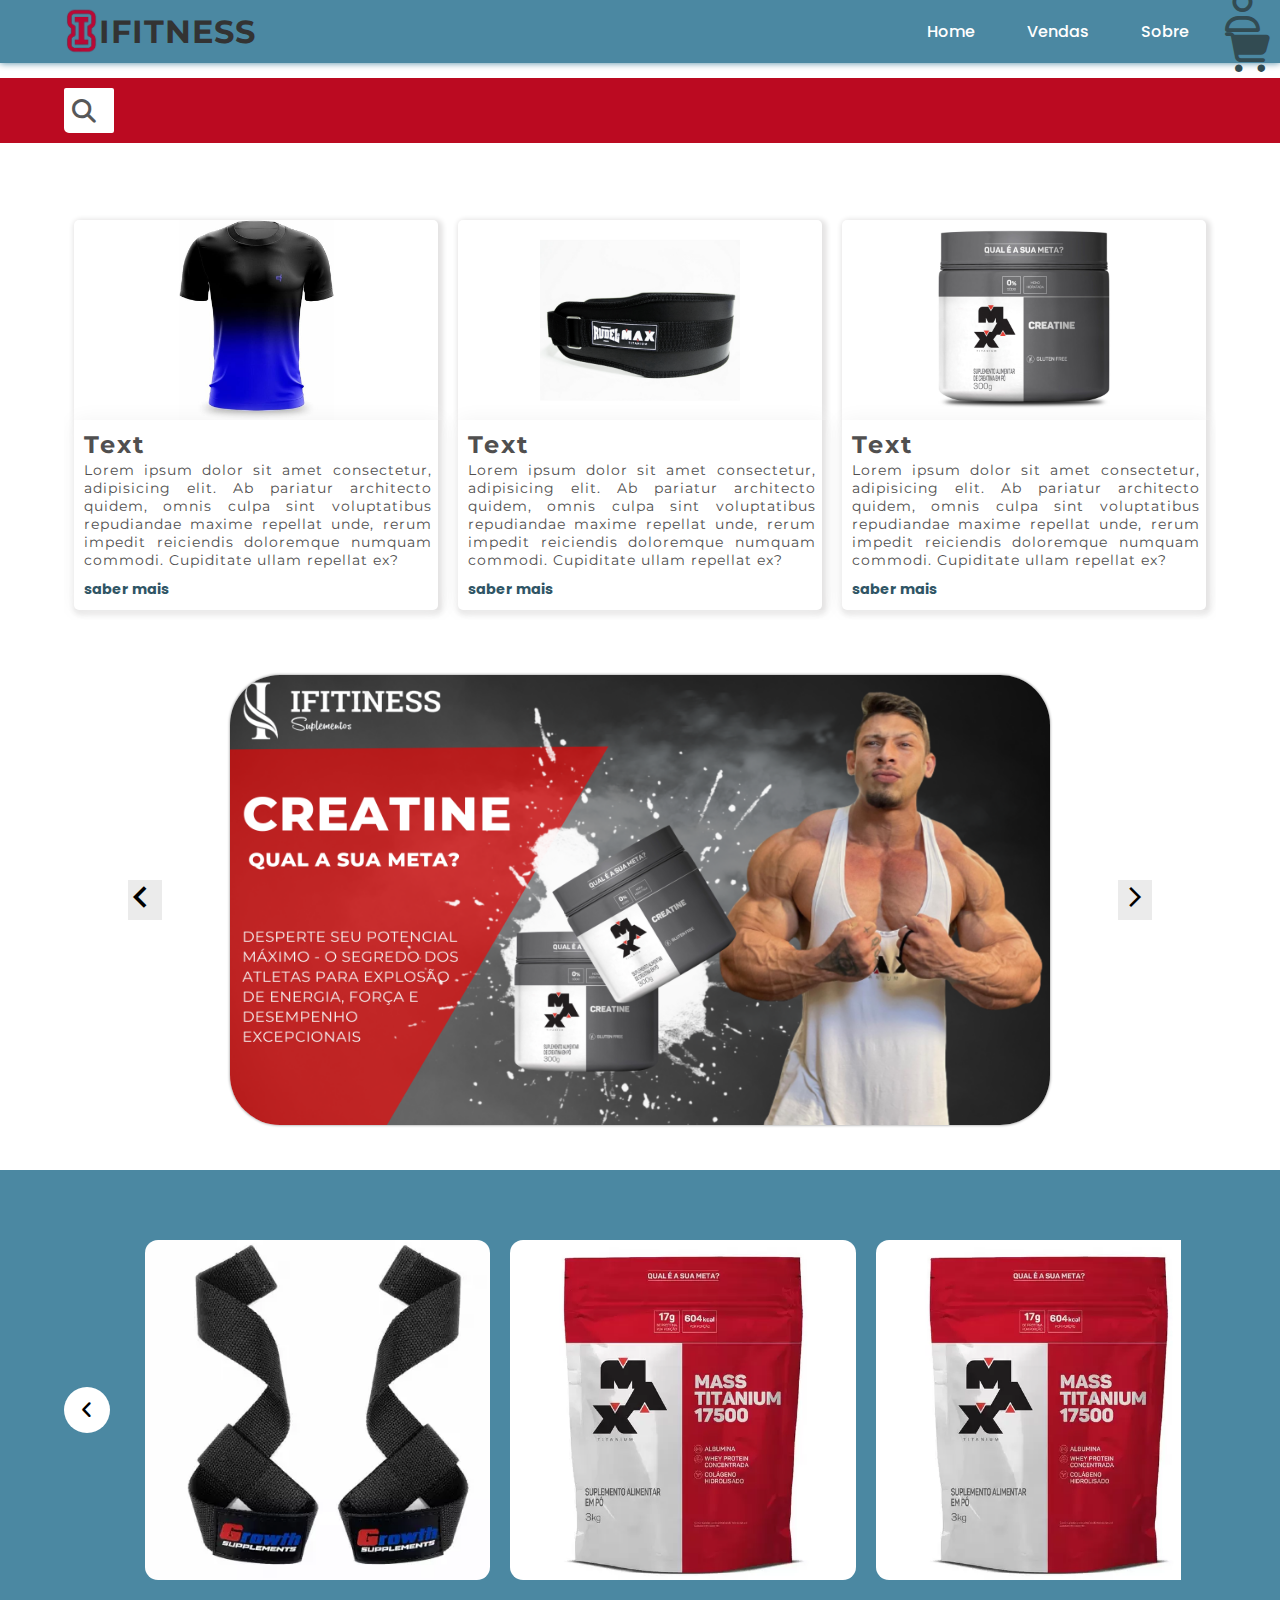
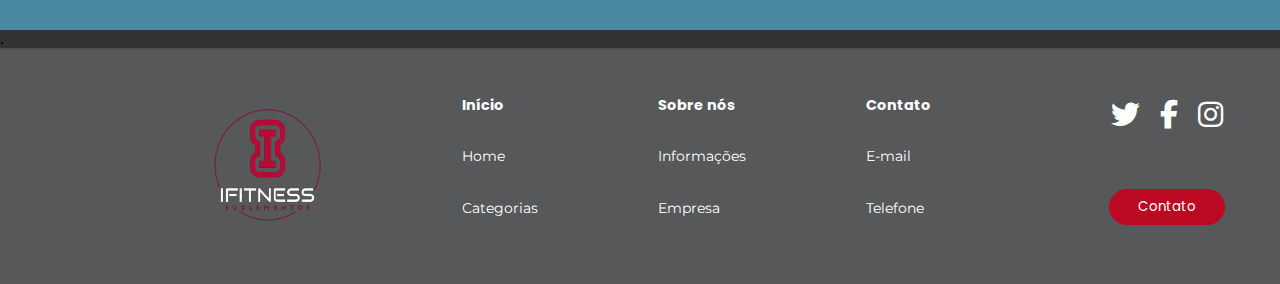
==== commit 36be854c: "Fiz uma atualização nas categorias da página de vendas" ====
--- a/Projeto/Index.html
+++ b/Projeto/Index.html
@@ -22,11 +22,13 @@
           <nav class="nav">
             <a href="Index.html" class="nav-item" active-color="#ffffff">Home</a>
             <a href="compra.html" class="nav-item" active-color="#ffffff">Vendas</a>
-            <a href="#" class="nav-item" active-color="#ffffff">Sobre</a>
+            <a href="sobre.html" class="nav-item" active-color="#ffffff">Sobre</a>
             <span class="nav-indicator"></span>
           </nav>
           <div class="icons">
-            <i class="conta fa-regular fa-user"></i>
+            <a class="telaLogin" href="login.html">
+              <i class="conta fa-regular fa-user"></i>
+            </a>
             <i class="carrinho fa-solid fa-cart-shopping"></i>
           </div>
         </div>
@@ -55,7 +57,7 @@
             <p>
               Lorem ipsum dolor sit amet consectetur, adipisicing elit. Ab pariatur architecto quidem, omnis culpa sint voluptatibus repudiandae maxime repellat unde, rerum impedit reiciendis doloremque numquam commodi. Cupiditate ullam repellat ex?
             </p>
-            <a href="#" class="maisCards">
+            <a onclick="exibirCategoria('roupas')" href="#" class="maisCards">
               saber mais
               <span class="spanCards">
               </span>
@@ -73,7 +75,7 @@
             <p>
               Lorem ipsum dolor sit amet consectetur, adipisicing elit. Ab pariatur architecto quidem, omnis culpa sint voluptatibus repudiandae maxime repellat unde, rerum impedit reiciendis doloremque numquam commodi. Cupiditate ullam repellat ex?
             </p>
-            <a href="#" class="maisCards">
+            <a onclick="exibirCategoria('acessorios')" href="#" class="maisCards">
               saber mais
               <span class="spanCards">
               </span>
@@ -91,7 +93,7 @@
             <p>
               Lorem ipsum dolor sit amet consectetur, adipisicing elit. Ab pariatur architecto quidem, omnis culpa sint voluptatibus repudiandae maxime repellat unde, rerum impedit reiciendis doloremque numquam commodi. Cupiditate ullam repellat ex?
             </p>
-            <a href="#" class="maisCards">
+            <a onclick="exibirCategoria('suplementos')" href="#" class="maisCards">
               saber mais
               <span class="spanCards">
               </span>
--- a/Projeto/css/main.css
+++ b/Projeto/css/main.css
@@ -77,7 +77,7 @@
   background-color: transparent;
 }
 
-.nav-item {
+a.nav-item {
   color: white;
   padding: 20px;
   text-decoration: none;
@@ -102,16 +102,16 @@
   }
 }
 
-.nav-item:not(.is-active):hover:before {
+a.nav-item:not(.is-active):hover:before {
   opacity: 1;
   bottom: 0;
 }
 
-.nav-item:not(.is-active):hover { 
+a.nav-item:not(.is-active):hover { 
   color: #333; 
 }
 
-.nav-indicator {
+span.nav-indicator {
   position: absolute;
   left: 0;
   bottom: 0;
@@ -120,6 +120,10 @@
   height: 5px;
   z-index: 1;
   border-radius: 8px 8px 0 0;
+}
+
+a.telaLogin {
+  text-decoration: none;
 }
 
 i.conta {
@@ -215,7 +219,7 @@
 }
 
 div.figureCards1 {
-  background-image: url("../img/imgPreTreino.png");
+  background-image: url("../img/camisaAzul.jpg");
   background-position: center;
   background-size: contain;
   background-repeat: no-repeat;
@@ -225,7 +229,7 @@
 }
 
 div.figureCards2 {
-  background-image: url("../img/imgCreatina.jpg");
+  background-image: url("../img/imgCinto.png");
   background-position: center;
   background-size: contain;
   background-repeat: no-repeat;
@@ -235,7 +239,7 @@
 }
 
 div.figureCards3 {
-  background-image: url("../img/imgWhey.webp");
+  background-image: url("../img/imgCreatina.jpg");
   background-position: center;
   background-size: contain;
   background-repeat: no-repeat;
@@ -521,6 +525,7 @@
   width: 60%;
   height: 100%;
   position: relative;
+  background-color: yellow;
 }
 
 div.imgVenda img {
@@ -537,6 +542,7 @@
   width: 20%;
   margin: 10px;
   box-shadow: 0px 0px 2px rgb(124, 124, 124);
+  cursor: pointer;
 }
 
 div.imgPVenda img {
@@ -722,10 +728,10 @@
   height: 100%;
   margin: 0px;
   padding: 0px;
+  margin-bottom: 30px;
 }
 
 section.categorias {
-  padding: 30px;
   height:100%;
   width: 90%;
   margin: 0 auto;
@@ -811,29 +817,204 @@
 
 div.produtos {
   background-color: white;
-  padding: 20px;
-  margin: 0 20px;
+  padding: 20px 0;
+  margin-left: 20px;
   display: flex;
 }
 
 article.ProdutoOp {
-  margin-right: 20px;
+  margin-left: 20px;
   box-shadow: 2px 2px 4px grey;
   padding: 10px;
   border-radius: 5px;
-}
-
-div.imgProduto {
-  height: 200px;
-  width: 100%;
-  box-shadow: 0px 10px 4px solid #333;
-}
-
-div.imgProduto img {
-  height: 100%;
-  object-fit: cover;
-  width: 100%;
-}
+  cursor: pointer;
+}
+
+div.caractere {
+  height: 200px;
+  width: 100%;
+  box-shadow: 0px 10px 4px solid #333;
+}
+
+div.caractere img {
+  height: 100%;
+  object-fit: cover;
+  width: 100%;
+}
+
+article.ProdutoOp16 {
+  display: none;
+}
+
+/* div#imgProduto2 {
+  height: 200px;
+  width: 100%;
+  box-shadow: 0px 10px 4px solid #333;
+}
+
+div#imgProduto2 img {
+  height: 100%;
+  object-fit: cover;
+  width: 100%;
+}
+
+div#imgProduto3 {
+  height: 200px;
+  width: 100%;
+  box-shadow: 0px 10px 4px solid #333;
+}
+
+div#imgProduto3 img {
+  height: 100%;
+  object-fit: cover;
+  width: 100%;
+}
+
+div#imgProduto4 {
+  height: 200px;
+  width: 100%;
+  box-shadow: 0px 10px 4px solid #333;
+}
+
+div#imgProduto4 img {
+  height: 100%;
+  object-fit: cover;
+  width: 100%;
+}
+
+div#imgProduto5 {
+  height: 200px;
+  width: 100%;
+  box-shadow: 0px 10px 4px solid #333;
+}
+
+div#imgProduto5 img {
+  height: 100%;
+  object-fit: cover;
+  width: 100%;
+}
+
+div#imgProduto6 {
+  height: 200px;
+  width: 100%;
+  box-shadow: 0px 10px 4px solid #333;
+}
+
+div#imgProduto6 img {
+  height: 100%;
+  object-fit: cover;
+  width: 100%;
+}
+
+div#imgProduto7 {
+  height: 200px;
+  width: 100%;
+  box-shadow: 0px 10px 4px solid #333;
+}
+
+div#imgProduto7 img {
+  height: 100%;
+  object-fit: cover;
+  width: 100%;
+}
+
+div#imgProduto8 {
+  height: 200px;
+  width: 100%;
+  box-shadow: 0px 10px 4px solid #333;
+}
+
+div#imgProduto8 img {
+  height: 100%;
+  object-fit: cover;
+  width: 100%;
+}
+
+div#imgProduto9 {
+  height: 200px;
+  width: 100%;
+  box-shadow: 0px 10px 4px solid #333;
+}
+
+div#imgProduto9 img {
+  height: 100%;
+  object-fit: cover;
+  width: 100%;
+}
+
+div#imgProduto10 {
+  height: 200px;
+  width: 100%;
+  box-shadow: 0px 10px 4px solid #333;
+}
+
+div#imgProduto10 img {
+  height: 100%;
+  object-fit: cover;
+  width: 100%;
+}
+
+div#imgProduto11 {
+  height: 200px;
+  width: 100%;
+  box-shadow: 0px 10px 4px solid #333;
+}
+
+div#imgProduto11 img {
+  height: 100%;
+  object-fit: cover;
+  width: 100%;
+}
+
+div#imgProduto12 {
+  height: 200px;
+  width: 100%;
+  box-shadow: 0px 10px 4px solid #333;
+}
+
+div#imgProduto12 img {
+  height: 100%;
+  object-fit: cover;
+  width: 100%;
+}
+
+div#imgProduto13 {
+  height: 200px;
+  width: 100%;
+  box-shadow: 0px 10px 4px solid #333;
+}
+
+div#imgProduto13 img {
+  height: 100%;
+  object-fit: cover;
+  width: 100%;
+}
+
+div#imgProduto14 {
+  height: 200px;
+  width: 100%;
+  box-shadow: 0px 10px 4px solid #333;
+}
+
+div#imgProduto14 img {
+  height: 100%;
+  object-fit: cover;
+  width: 100%;
+}
+
+div#imgProduto15 {
+  height: 200px;
+  width: 100%;
+  box-shadow: 0px 10px 4px solid #333;
+}
+
+div#imgProduto15 img {
+  height: 100%;
+  object-fit: cover;
+  width: 100%;
+} */
+
+
 
 div.starDescricaoProduto2 {
   margin-top: 10px;
@@ -894,3 +1075,261 @@
   font-weight: bold;
   font-family: var(--montserrat);
 }
+
+div.comprar2 {
+  padding: 10px 10px;
+  text-align: left;
+}
+
+div.comprar2 button {
+  background-color: var(--vermelho);
+  color: white;
+  font-family: var(--montserrat);
+  border: none;
+  padding: 15px 10px;
+  border-radius: 5px;
+  width: 100%;
+  height: 100%;
+  text-transform: uppercase;
+  cursor: pointer;
+}
+
+div.comprar2 button:hover {
+  background-color: #9e081c;
+}
+
+/* Login */
+
+main.principal {
+  text-align: center;
+  align-items: center;
+}
+
+section.containerLogin {
+  display: flex;
+}
+
+article.formLogin {
+  width: 50%;
+  background: linear-gradient(#4B88A2, #1f7498, #125977);
+}
+
+div.return {
+  text-align: left;
+  padding: 20px 30px;
+}
+
+div.return img {
+  width: 120px;
+  height: 120px;
+  cursor: pointer;
+}
+
+form.login {
+  text-align: center;
+  width: 300px;
+  margin: 0 auto;
+  padding: 30px 0;
+  position: relative;
+  border-radius: 10px;
+}
+
+div.user {
+  padding: 0;
+  border: 4px solid #fff;
+  border-radius: 50%;
+  width: 80px;
+  height: 80px;
+  position: relative;
+  margin: 0 auto;
+  text-align: center;
+  align-items: center;
+}
+
+div.user i {
+  color: #fff;
+  font-size: 3rem;
+  margin: 12px auto;
+}
+
+div.textLogin {
+  margin-top: 30px;
+}
+
+div.inputContainer {
+  width: 100%;
+  height: 45px;
+  border-radius: 25px;
+  position: relative;
+  display: flex;
+  align-items: center;
+  justify-content: center;
+  margin: 15px 0;
+  background-color: #ffffff;
+}
+
+div.inputContainer input {
+  width: 80%;
+  height: 40px;
+  background-color: transparent;
+  border: none;
+  margin: 10px 0;
+  color: black;
+  font-size: .8em;
+  font-family: var(--montserrat);
+  box-sizing: border-box;
+  padding-left: 13px;
+}
+
+div.inputContainer input:focus {
+  outline: none;
+}
+
+div.inputContainer input::placeholder {
+  color: rgb(80, 80, 80);
+  font-size: 1em;
+}
+
+div.fim {
+  text-align: center;
+  padding: 10px;
+  margin: 10px auto;
+}
+
+div.link {
+  text-align: left;
+}
+
+a.esqueceu {
+  text-decoration: none;
+  font-family: var(--montserrat);
+  font-size: .75rem;
+  color: #fff;
+}
+
+a.esqueceu:hover {
+  text-decoration: underline;
+}
+
+div.loginBotao {
+  width: 100%;
+  height: 100%;
+  margin: 15px auto;
+  text-align: center;
+  align-items: center;
+}
+
+div.loginBotao button {
+  background-color: var(--vermelho);
+  border: 2px solid var(--vermelho);
+  border-radius: 25px;
+  padding: 10px;
+  font-family: var(--poppins);
+  width: 100%;
+  color: #ffffff;
+  font-weight: bolder;
+  text-transform: uppercase;
+  letter-spacing: 1.2px;
+  cursor: pointer;
+}
+
+div.loginBotao button:hover {
+  background-color: #ab0a1f;
+  border: 2px solid #ab0a1f;
+  color: white;
+  transition: .1s;
+}
+
+div.fim a.nao {
+  text-decoration: none;
+  font-family: var(--montserrat);
+  font-size: .75rem;
+  color: #ffffff;
+}
+
+div.fim a.nao:hover {
+  text-decoration: underline;
+}
+
+article.imagemLateral {
+  width: 50%;
+  height: 100vh;
+  text-align: center;
+  align-items: center;
+}
+
+div.img {
+  transform: translateY(20%); 
+  margin: 0 auto;
+}
+
+/* Sobre */
+
+section.primeira {
+  display: flex;
+  align-items: center;
+  width: 70%;
+  margin: 20px auto;
+}
+
+article.conteúdo {
+  width: 50%;
+  text-align: left;
+  padding-right: 30px;
+}
+
+article.conteúdo h1 {
+  color: #333;
+  font-family: var(--poppins);
+  font-size: 3rem;
+  margin-bottom: 20px;
+  font-weight: bolder;
+  letter-spacing: 1.5px;
+}
+
+section.segunda {
+  width: 70%;
+  margin: 20px auto;
+}
+
+div.textoSobre {
+  text-align: justify;
+  width: 100%;
+  margin: 0 auto;
+}
+
+div.textoSobre p {
+  font-family: var(--montserrat);
+  font-size: 1rem;
+  color: var(--cinza);
+  line-height: 30px;
+}
+
+article.conteúdo p {
+  color: var(--cinza);
+  font-family: var(--montserrat);
+  font-size: 1rem;
+  line-height: 30px;
+}
+
+article.imagemConteúdo {
+  width: 50%;
+  text-align: center;
+}
+
+article.imagemConteúdo img {
+  width: 400px;
+}
+
+div.imgSobre {
+  display: flex;
+  width: 100%;
+  margin: 0 auto;
+  text-align: center;
+}
+
+div.imgSobre img {
+  width: 400px;
+  margin: 0 auto;
+  object-fit: cover;
+}
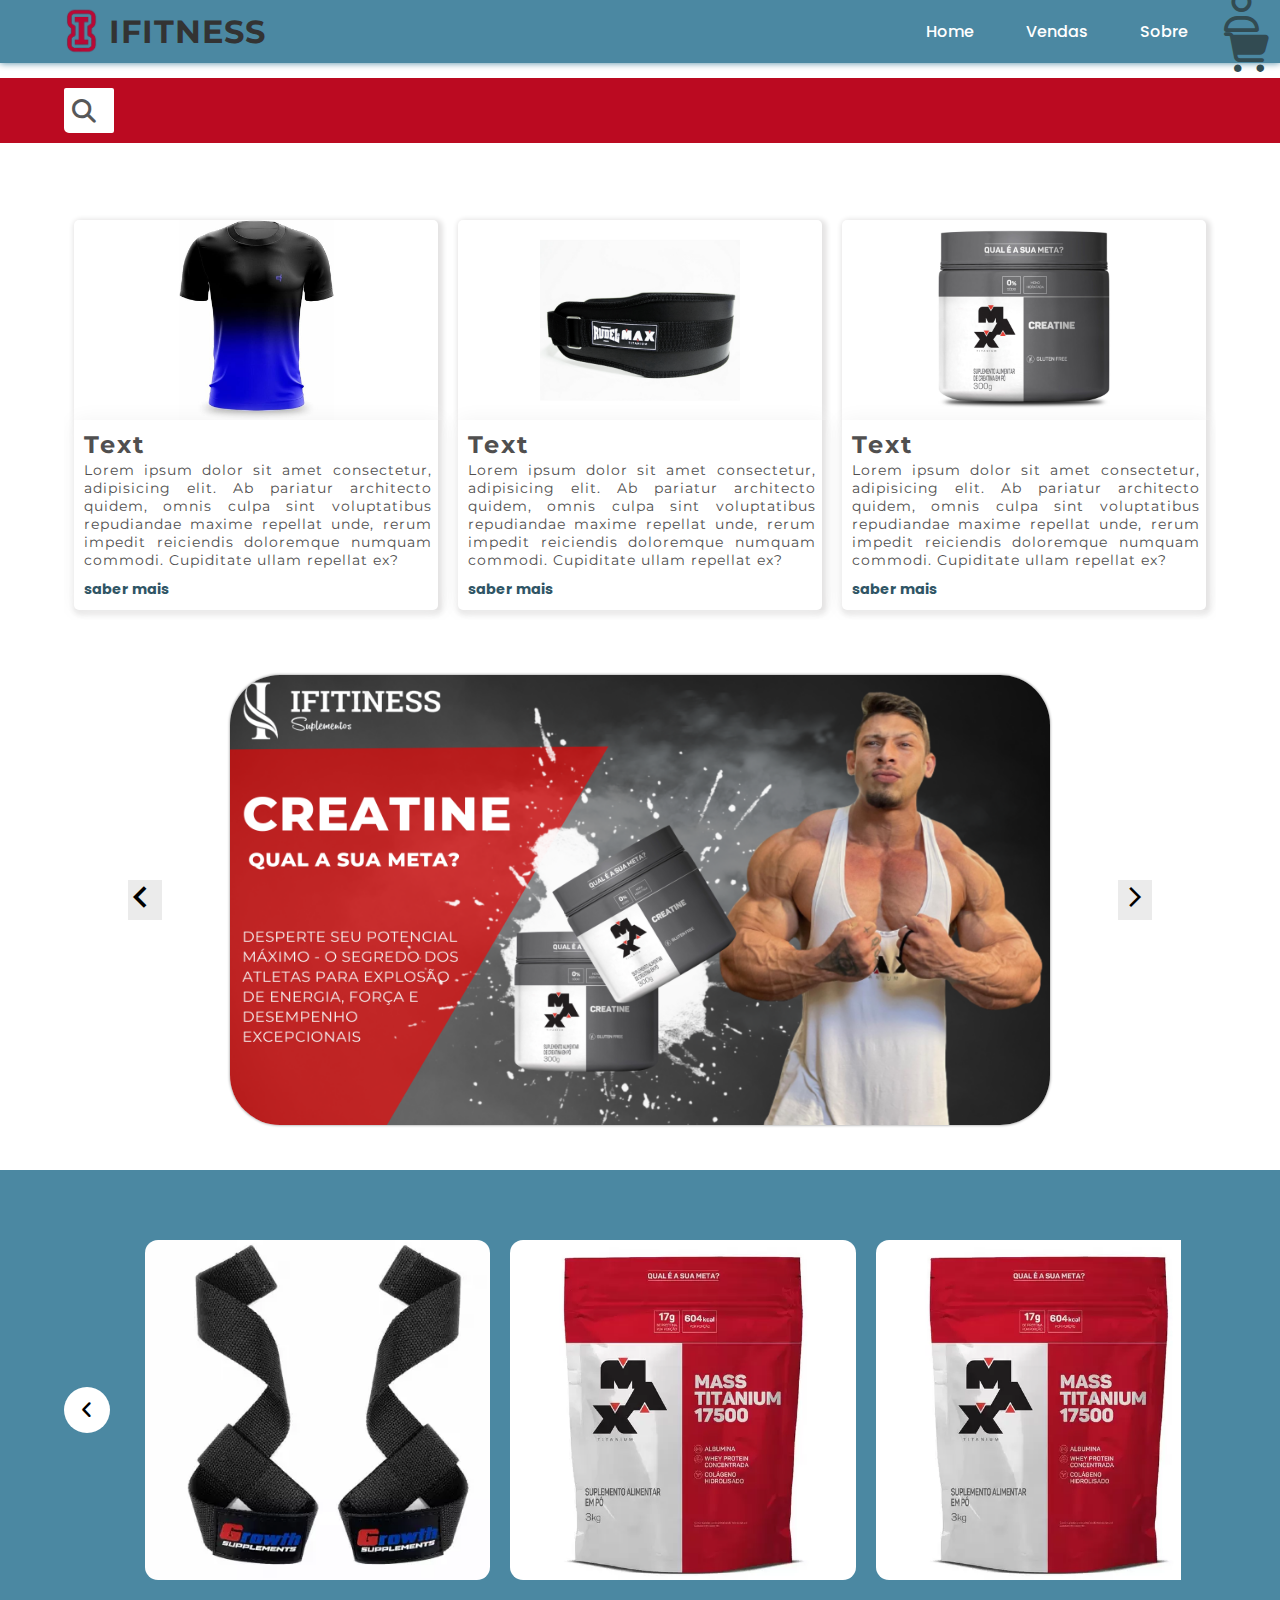
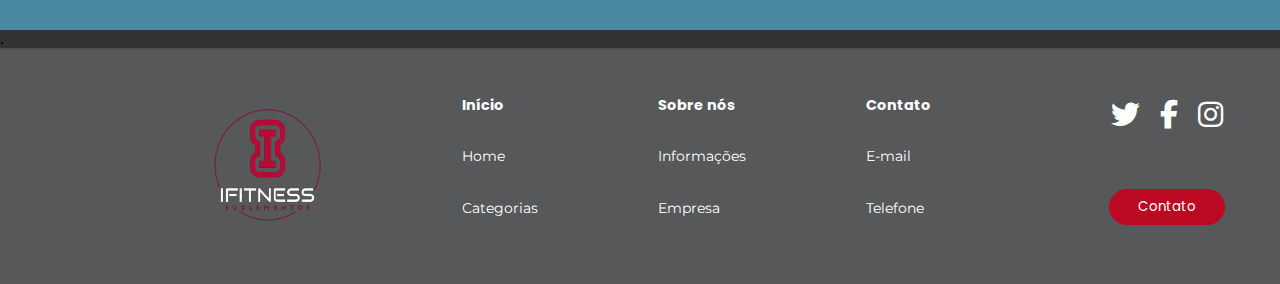
==== commit 7b18f216: "Atualiação no Conteúdo" ====
--- a/Projeto/Index.html
+++ b/Projeto/Index.html
@@ -14,10 +14,12 @@
   <header class="cabeçalho">
     <nav class="n1">
       <div class="funcoes">
-        <div class="logo">
-          <img src="img/i.png" alt="Logo do site">  
-          <h1>iFitness</h1>  
-        </div>
+        <a class="titleLogo" href="Index.html">
+          <div class="logo">
+            <img src="img/i.png" alt="Logo do site">
+            <h1>iFitness</h1>
+          </div>
+        </a>
         <div class="MenuConta"> 
           <nav class="nav">
             <a href="Index.html" class="nav-item" active-color="#ffffff">Home</a>
--- a/Projeto/css/main.css
+++ b/Projeto/css/main.css
@@ -41,11 +41,15 @@
   align-items: center;
 }
 
+a.titleLogo {
+  text-decoration: none;
+  margin-right: 55%;
+}
+
 div.logo {
   height: 60px;
   align-items: center;
   display: flex;
-  margin-right: 56%;
 }
 
 div.logo img {
@@ -60,6 +64,7 @@
   letter-spacing: 1px;
   font-size: 2rem;
   text-transform: uppercase;
+  margin-left: 10px;
 }
 
 div.MenuConta {
@@ -180,6 +185,7 @@
   height: 20px;
   position: relative;
   margin-left: auto; /* Mover o input para a extremidade direita */
+  font-family: var(--montserrat);
 }
 
 a.search-btn {
@@ -1282,9 +1288,32 @@
   color: #333;
   font-family: var(--poppins);
   font-size: 3rem;
-  margin-bottom: 20px;
   font-weight: bolder;
   letter-spacing: 1.5px;
+}
+
+article.conteúdo span {
+  color: var(--cinza);
+  font-family: var(--montserrat);
+  font-weight: bolder;
+  letter-spacing: 1px;
+}
+
+article.conteúdo p {
+  color: var(--cinza);
+  font-family: var(--montserrat);
+  font-size: 1rem;
+  line-height: 30px;
+  margin: 20px auto;
+}
+
+article.imagemConteúdo {
+  width: 50%;
+  text-align: center;
+}
+
+article.imagemConteúdo img {
+  width: 400px;
 }
 
 section.segunda {
@@ -1298,27 +1327,20 @@
   margin: 0 auto;
 }
 
+div.textoSobre h3 {
+  color: #333;
+  font-family: var(--poppins);
+  font-weight: bolder;
+  font-size: 1.3rem;
+  margin: 15px auto;
+}
+
 div.textoSobre p {
   font-family: var(--montserrat);
   font-size: 1rem;
   color: var(--cinza);
   line-height: 30px;
-}
-
-article.conteúdo p {
-  color: var(--cinza);
-  font-family: var(--montserrat);
-  font-size: 1rem;
-  line-height: 30px;
-}
-
-article.imagemConteúdo {
-  width: 50%;
-  text-align: center;
-}
-
-article.imagemConteúdo img {
-  width: 400px;
+  margin-bottom: 40px;
 }
 
 div.imgSobre {
